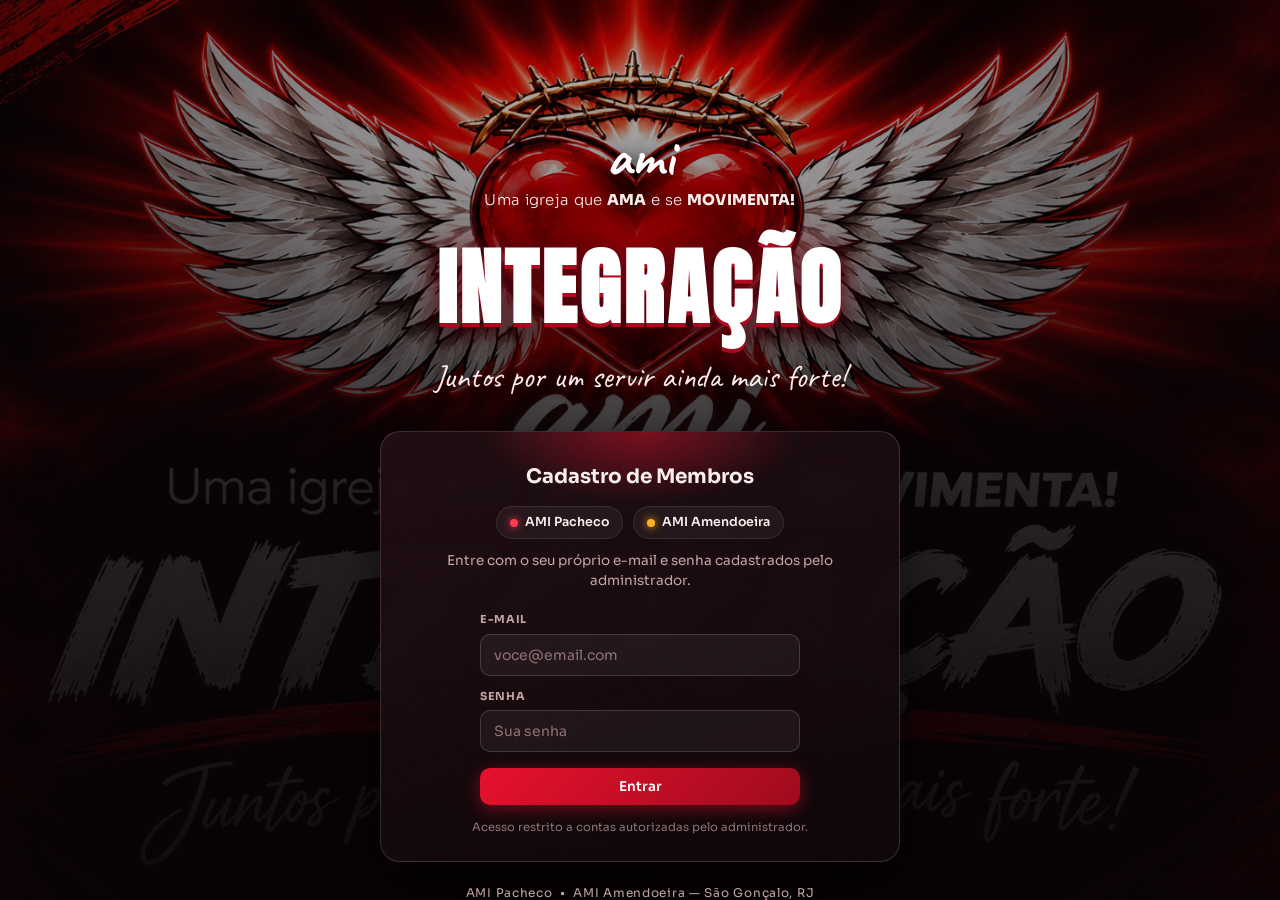
==== index.html @ b324699c "teste teste" ====
<!DOCTYPE html>
<html lang="pt-BR">
<head>
<meta charset="UTF-8">
<meta name="viewport" content="width=device-width, initial-scale=1.0">
<title>AMI Integração — Cadastro de Membros</title>
<link rel="icon" type="image/png" href="assets/ami-bg.png">
<link rel="apple-touch-icon" href="assets/ami-bg.png">
<link rel="preconnect" href="https://fonts.googleapis.com">
<link rel="preconnect" href="https://fonts.gstatic.com" crossorigin>
<link href="https://fonts.googleapis.com/css2?family=Anton&family=Caveat:wght@600;700&family=Sora:wght@300;400;500;600;700;800&display=swap" rel="stylesheet">
<link rel="stylesheet" href="styles.css">
</head>
<body>
<div class="system-bg" aria-hidden="true"></div>

<!-- ══════════ LOGIN ══════════ -->
<section id="login-screen" class="login-screen">
  <div class="login-bg" aria-hidden="true"></div>
  <div class="login-veil" aria-hidden="true"></div>
  <div class="login-embers" aria-hidden="true"></div>

  <div class="login-content">
    <div class="login-brand rise" style="--d:.05s">
      <span class="brand-script">ami</span>
      <span class="brand-tag">Uma igreja que <b>AMA</b> e se <b>MOVIMENTA!</b></span>
    </div>
    <h1 class="login-title rise" style="--d:.15s">INTEGRAÇÃO</h1>
    <p class="login-sub rise" style="--d:.25s">Juntos por um servir ainda mais forte!</p>

    <div class="login-card rise" style="--d:.4s">
      <div class="login-card-glow" aria-hidden="true"></div>
      <h2>Cadastro de Membros</h2>
      <p class="login-units">
        <span class="unit-pill"><i class="dot dot-pacheco"></i>AMI Pacheco</span>
        <span class="unit-pill"><i class="dot dot-amendoeira"></i>AMI Amendoeira</span>
      </p>
      <p class="login-hint">Entre com o seu próprio e-mail e senha cadastrados pelo administrador.</p>
      <p id="login-error" class="login-error" hidden></p>
      <form id="login-form" class="login-form" novalidate>
        <label>E-mail
          <input id="login-email" type="email" autocomplete="username" placeholder="voce@email.com" required>
        </label>
        <label>Senha
          <input id="login-pass" type="password" autocomplete="current-password" placeholder="Sua senha" required>
        </label>
        <label id="login-pass2-row" hidden>Confirme a senha
          <input id="login-pass2" type="password" autocomplete="new-password" placeholder="Repita a senha">
        </label>
        <button id="btn-login" class="btn btn-primary login-submit" type="submit">
          <span>Entrar</span>
        </button>
      </form>
      <p id="login-note" class="login-note">Acesso restrito a contas autorizadas pelo administrador.</p>
    </div>
    <p class="login-foot rise" style="--d:.55s">AMI Pacheco &nbsp•&nbsp; AMI Amendoeira — São Gonçalo, RJ</p>
  </div>
</section>

<!-- ══════════ APP ══════════ -->
<div id="app" class="app" hidden>
  <aside class="sidebar">
    <div class="side-brand">
      <img class="side-brand-img" src="assets/ami-bg.png" alt="AMI Integração — Uma igreja que AMA e se MOVIMENTA!">
    </div>
    <nav class="side-nav" aria-label="Navegação principal">
      <button class="side-link" data-nav="dashboard" type="button">
        <svg viewBox="0 0 24 24"><path d="M3 13h8V3H3v10zm0 8h8v-6H3v6zm10 0h8V11h-8v10zm0-18v6h8V3h-8z"/></svg>
        <span>Painel</span>
      </button>
      <button class="side-link" data-nav="members" type="button">
        <svg viewBox="0 0 24 24"><path d="M16 11c1.66 0 3-1.34 3-3s-1.34-3-3-3-3 1.34-3 3 1.34 3 3 3zm-8 0c1.66 0 3-1.34 3-3S9.66 5 8 5 5 6.34 5 8s1.34 3 3 3zm0 2c-2.33 0-7 1.17-7 3.5V19h14v-2.5c0-2.33-4.67-3.5-7-3.5zm8 0c-.29 0-.62.02-.97.05 1.16.84 1.97 1.97 1.97 3.45V19h6v-2.5c0-2.33-4.67-3.5-7-3.5z"/></svg>
        <span>Membros</span>
        <em id="nav-count" class="nav-count">0</em>
      </button>
      <button class="side-link" data-nav="birthdays" type="button">
        <svg viewBox="0 0 24 24"><path d="M12 6c1.11 0 2-.9 2-2 0-.38-.1-.73-.29-1.03L12 0l-1.71 2.97c-.19.3-.29.65-.29 1.03 0 1.1.9 2 2 2zm4.6 9.99l-1.07-1.07-1.08 1.07c-1.3 1.3-3.58 1.31-4.89 0l-1.07-1.07-1.09 1.07C6.75 16.64 5.88 17 4.96 17c-.73 0-1.4-.23-1.96-.61V21c0 .55.45 1 1 1h16c.55 0 1-.45 1-1v-4.61c-.56.38-1.23.61-1.96.61-.92 0-1.79-.36-2.44-1.01zM18 9h-5V7h-2v2H6c-1.66 0-3 1.34-3 3v1.54c0 1.08.88 1.96 1.96 1.96.52 0 1.02-.2 1.38-.57l2.14-2.13 2.13 2.13c.74.74 2.03.74 2.77 0l2.14-2.13 2.13 2.13c.37.37.86.57 1.38.57 1.08 0 1.96-.88 1.96-1.96V12c.01-1.66-1.33-3-2.99-3z"/></svg>
        <span>Aniversariantes</span>
      </button>
      <button class="side-link" data-nav="admins" id="nav-admins" type="button" hidden>
        <svg viewBox="0 0 24 24"><path d="M12 1L3 5v6c0 5.55 3.84 10.74 9 12 5.16-1.26 9-6.45 9-12V5l-9-4zm0 10.99h7c-.53 4.12-3.28 7.79-7 8.94V12H5V6.3l7-3.11v8.8z"/></svg>
        <span class="lbl-long">Usuários</span><span class="lbl-short">Usuários</span>
        <em id="nav-admin-count" class="nav-count">1</em>
      </button>
    </nav>
    <div class="side-verse">
      <span class="verse-label">✝ Versículo do dia</span>
      <p id="verse-text"></p>
      <span class="side-verse-ref" id="verse-ref"></span>
    </div>
    <div class="side-user">
      <div id="user-avatar" class="avatar avatar-sm">?</div>
      <div class="side-user-info">
        <b id="user-name">—</b>
        <span id="user-role" class="role-tag">—</span>
        <span id="user-email">—</span>
      </div>
      <button id="btn-logout" class="icon-btn" type="button" title="Sair da conta" aria-label="Sair da conta">
        <svg viewBox="0 0 24 24"><path d="M17 7l-1.41 1.41L18.17 11H8v2h10.17l-2.58 2.58L17 17l5-5-5-5zM4 5h8V3H4c-1.1 0-2 .9-2 2v14c0 1.1.9 2 2 2h8v-2H4V5z"/></svg>
      </button>
    </div>
  </aside>

  <div class="main-col">
    <header class="topbar">
      <img class="topbar-brand" src="assets/ami-bg.png" alt="AMI Integração">
      <div class="unit-switch" role="tablist" aria-label="Unidade">
        <button class="unit-btn" data-unit="all" type="button">Todas</button>
        <button class="unit-btn" data-unit="pacheco" type="button"><i class="dot dot-pacheco"></i>AMI Pacheco</button>
        <button class="unit-btn" data-unit="amendoeira" type="button"><i class="dot dot-amendoeira"></i>AMI Amendoeira</button>
      </div>
      <div class="topbar-right">
        <button id="btn-new-top" class="btn btn-primary" type="button">
          <svg viewBox="0 0 24 24"><path d="M19 13h-6v6h-2v-6H5v-2h6V5h2v6h6v2z"/></svg>
          <span>Novo membro</span>
        </button>
      </div>
    </header>

    <div id="verse-bar" class="verse-bar" aria-live="polite">
      <svg class="verse-ico" viewBox="0 0 24 24" aria-hidden="true"><path d="M21 5c-1.11-.35-2.33-.5-3.5-.5-1.95 0-4.05.4-5.5 1.5-1.45-1.1-3.55-1.5-5.5-1.5S2.45 4.99 1 6v14.65c0 .25.25.5.5.5.1 0 .15-.05.25-.05C3.1 20.45 5.05 20 6.5 20c1.95 0 4.05.4 5.5 1.5 1.35-.85 3.8-1.5 5.5-1.5 1.65 0 3.35.3 4.75 1.05.1.05.15.05.25.05.25 0 .5-.25.5-.5V6c-.6-.45-1.25-.75-2-1zm0 13.5c-1.1-.35-2.3-.5-3.5-.5-1.7 0-4.15.65-5.5 1.5V8c1.35-.85 3.8-1.5 5.5-1.5 1.2 0 2.4.15 3.5.5v11.5z"/></svg>
      <div class="verse-bar-body">
        <span class="verse-bar-label">Versículo do dia</span>
        <p id="verse-bar-text" class="verse-bar-text"></p>
      </div>
      <span id="verse-bar-ref" class="verse-bar-ref"></span>
    </div>

    <main id="main" class="main">
      <section id="view-dashboard" class="view"></section>
      <section id="view-members" class="view" hidden></section>
      <section id="view-birthdays" class="view" hidden></section>
      <section id="view-admins" class="view" hidden></section>
    </main>
  </div>
</div>

<!-- ══════════ DRAWER DE DETALHES ══════════ -->
<div id="drawer-overlay" class="drawer-overlay" hidden></div>
<aside id="drawer" class="drawer" hidden aria-label="Detalhes do membro"></aside>

<!-- ══════════ MODAL DE CADASTRO / EDIÇÃO ══════════ -->
<div id="form-overlay" class="modal-overlay" hidden>
  <div class="modal" role="dialog" aria-modal="true" aria-labelledby="form-title">
    <header class="modal-head">
      <h2 id="form-title">Novo membro</h2>
      <button id="form-close" class="icon-btn" type="button" aria-label="Fechar">✕</button>
    </header>
    <form id="member-form" class="member-form" novalidate>
      <div class="form-scroll" id="form-scroll">
      <div class="form-grid">
        <label class="span-2">Nome completo *
          <input name="name" type="text" required maxlength="80" placeholder="Ex.: Maria Aparecida da Silva" autocomplete="off">
          <em class="field-err" data-err="name"></em>
        </label>
        <label>Unidade *
          <select name="unit" required>
            <option value="pacheco">AMI Pacheco</option>
            <option value="amendoeira">AMI Amendoeira</option>
          </select>
        </label>
        <label>Status
          <select name="status">
            <option value="ativo">Ativo</option>
            <option value="integracao">Em integração</option>
            <option value="visitante">Visitante</option>
          </select>
        </label>
        <label>Ministério
          <select name="ministry" id="form-ministry"></select>
        </label>
        <label>Data de nascimento
          <input name="birth" type="date">
        </label>
        <label>Telefone / WhatsApp
          <input name="phone" type="tel" placeholder="(21) 99999-9999" maxlength="20">
        </label>
        <label>E-mail
          <input name="email" type="email" placeholder="nome@email.com">
          <em class="field-err" data-err="email"></em>
        </label>
        <label>Data de entrada
          <input name="joined" type="date">
        </label>
        <label class="check-label">
          <input name="baptized" type="checkbox">
          <span class="check-box" aria-hidden="true"></span>
          Batizado(a) nas águas
        </label>
        <label class="span-2">Endereço / Bairro
          <input name="address" type="text" maxlength="120" placeholder="Ex.: Rua das Flores, 120 — Pacheco">
        </label>
        <label class="span-2">Observações
          <textarea name="notes" rows="3" maxlength="500" placeholder="Pedido de oração, célula, como chegou à igreja…"></textarea>
        </label>
      </div>
      </div>
      <footer class="modal-foot">
        <button id="form-cancel" class="btn btn-ghost" type="button">Cancelar</button>
        <button class="btn btn-primary" type="submit" id="form-submit">Cadastrar membro</button>
      </footer>
    </form>
  </div>
</div>

<!-- ══════════ POPOVER SALVAR VISÃO ══════════ -->
<div id="saveview-pop" class="saveview-pop" hidden>
  <label for="saveview-name">Nome desta visão</label>
  <input id="saveview-name" type="text" maxlength="30" placeholder="Ex.: Visitantes Pacheco">
  <div class="saveview-actions">
    <button id="saveview-cancel" class="btn btn-ghost btn-sm" type="button">Cancelar</button>
    <button id="saveview-confirm" class="btn btn-primary btn-sm" type="button">Salvar</button>
  </div>
</div>

<div id="toasts" class="toasts" aria-live="polite"></div>

<script src="app.js"></script>
</body>
</html>
---- styles.css ----
/* ═══════════════ AMI INTEGRAÇÃO ═══════════════ */
:root{
  --red:#E8112D; --red-hot:#FF3B52; --red-deep:#9E0B1E; --red-glow:rgba(232,17,45,.45);
  --bg:#0C0507; --surface:#190C10; --surface-2:#221218; --overlay:#2C171D;
  --line:rgba(255,235,235,.09); --line-strong:rgba(255,235,235,.16);
  --ink:#F8EFED; --muted:#C4A6A6; --faint:#8F7376;
  --amber:#FFB020; --blue:#3D8BFD; --green:#2ECC71; --magenta:#F04BD8;
  --cyan:#2BD9E8; --violet:#9B6BFF; --orange:#FF7A1A;
  --success:#2ECC71; --warning:#FFB020; --danger:#FF3B52; --info:#3D8BFD;
  --pacheco:#FF3B52; --amendoeira:#FFB020;
  --radius:14px; --radius-sm:9px;
  --shadow:0 18px 50px rgba(0,0,0,.55);
  --font-ui:'Sora',system-ui,sans-serif;
  --font-display:'Anton',Impact,sans-serif;
  --font-script:'Caveat',cursive;
  --topbar-h:64px; --sidebar-w:236px;
}
*{margin:0;padding:0;box-sizing:border-box}
html{scroll-behavior:smooth}
body{
  font-family:var(--font-ui); background:var(--bg); color:var(--ink);
  min-height:100vh; overflow-x:hidden; font-size:15px; line-height:1.5;
}
button{font-family:inherit;cursor:pointer;border:none;background:none;color:inherit}
input,select,textarea{font-family:inherit;font-size:14px;color:var(--ink)}
svg{fill:currentColor;width:20px;height:20px;flex:none}
[hidden]{display:none!important}

/* scrollbars na linguagem do app */
*{scrollbar-width:thin;scrollbar-color:var(--red-deep) var(--surface)}
*::-webkit-scrollbar{width:10px;height:10px}
*::-webkit-scrollbar-track{background:var(--surface)}
*::-webkit-scrollbar-thumb{background:linear-gradient(180deg,var(--red),var(--red-deep));border-radius:6px;border:2px solid var(--surface)}
*::-webkit-scrollbar-thumb:hover{background:var(--red-hot)}

::selection{background:var(--red);color:#fff}

/* fundo do sistema com a arte da igreja */
.system-bg{
  position:fixed;inset:0;z-index:0;pointer-events:none;
  background:url('assets/ami-bg.png') center 18%/cover no-repeat;
}
.system-bg::after{
  content:'';position:absolute;inset:0;
  background:
    radial-gradient(ellipse 90% 70% at 50% 0%, rgba(12,5,7,.68) 0%, rgba(12,5,7,.86) 70%),
    linear-gradient(180deg, rgba(12,5,7,.80) 0%, rgba(12,5,7,.88) 55%, rgba(12,5,7,.94) 100%);
}

.brand-script{font-family:var(--font-script);font-weight:700;color:#fff;line-height:.9}
.dot{width:8px;height:8px;border-radius:50%;display:inline-block;flex:none}
.dot-pacheco{background:var(--pacheco);box-shadow:0 0 8px var(--pacheco)}
.dot-amendoeira{background:var(--amendoeira);box-shadow:0 0 8px var(--amendoeira)}

/* ═══════════ LOGIN ═══════════ */
.login-screen{position:fixed;inset:0;display:flex;align-items:center;justify-content:center;overflow-y:auto;z-index:50}
.login-bg{
  position:absolute;inset:0;
  background:url('assets/ami-bg.png') center 22%/cover no-repeat;
  animation:bgBreath 14s ease-in-out infinite alternate;
}
@keyframes bgBreath{from{transform:scale(1)}to{transform:scale(1.06)}}
.login-veil{
  position:absolute;inset:0;
  background:
    radial-gradient(ellipse 70% 55% at 50% 18%, transparent 20%, rgba(8,3,5,.55) 75%),
    linear-gradient(180deg, rgba(8,3,5,.25) 0%, rgba(8,3,5,.72) 55%, rgba(8,3,5,.94) 100%);
}
.login-embers{position:absolute;inset:0;pointer-events:none;overflow:hidden}
.ember{
  position:absolute;bottom:-12px;border-radius:50%;
  background:radial-gradient(circle,#FFD9A0 0%,var(--red-hot) 45%,transparent 70%);
  animation:emberUp linear infinite;opacity:0;
}
@keyframes emberUp{
  0%{transform:translateY(0) translateX(0);opacity:0}
  8%{opacity:.85}
  60%{opacity:.5}
  100%{transform:translateY(-105vh) translateX(var(--sway,40px));opacity:0}
}
.login-content{
  position:relative;z-index:2;text-align:center;padding:48px 20px 40px;
  width:min(560px,100%);margin-top:14vh;
}
.rise{opacity:0;transform:translateY(26px);animation:rise .8s cubic-bezier(.2,.8,.2,1) forwards;animation-delay:var(--d,0s)}
@keyframes rise{to{opacity:1;transform:none}}
.login-brand{display:flex;flex-direction:column;gap:6px;align-items:center;text-shadow:0 3px 18px rgba(0,0,0,.8)}
.login-brand .brand-script{font-size:56px}
.brand-tag{font-size:15px;font-weight:300;letter-spacing:.02em}
.brand-tag b{font-weight:800}
.login-title{
  font-family:var(--font-display);font-size:clamp(52px,9vw,84px);letter-spacing:.04em;
  margin-top:14px;color:#fff;
  text-shadow:0 0 34px var(--red-glow),0 4px 0 var(--red-deep),0 8px 26px rgba(0,0,0,.85);
}
.login-sub{font-family:var(--font-script);font-size:clamp(24px,4.5vw,32px);color:#FFE9E9;margin-top:2px;text-shadow:0 2px 12px rgba(0,0,0,.9)}
.login-card{
  position:relative;margin:30px auto 0;padding:30px 30px 24px;text-align:center;
  background:linear-gradient(160deg,rgba(34,15,20,.88),rgba(16,7,10,.92));
  border:1px solid var(--line-strong);border-radius:20px;
  backdrop-filter:blur(14px);box-shadow:var(--shadow);overflow:hidden;
}
.login-card-glow{position:absolute;top:-70px;left:50%;transform:translateX(-50%);width:320px;height:140px;background:radial-gradient(ellipse,var(--red-glow),transparent 70%);pointer-events:none}
.login-card h2{font-size:20px;font-weight:700;position:relative}
.login-units{display:flex;gap:10px;justify-content:center;margin:14px 0 4px;flex-wrap:wrap}
.unit-pill{
  display:inline-flex;align-items:center;gap:7px;font-size:12.5px;font-weight:600;
  padding:6px 13px;border-radius:99px;background:rgba(255,255,255,.05);border:1px solid var(--line);
}
.login-hint{color:var(--muted);font-size:13.5px;margin:12px 0 20px}
.login-form{display:flex;flex-direction:column;gap:12px;text-align:left;margin:0 auto;max-width:320px}
.login-form label{display:flex;flex-direction:column;gap:6px;font-size:11px;font-weight:700;letter-spacing:.06em;text-transform:uppercase;color:var(--muted)}
.login-form input{
  background:rgba(255,255,255,.05);border:1px solid var(--line-strong);border-radius:10px;
  padding:11px 13px;color:var(--ink);font-size:14px;font-family:inherit;font-weight:500;
  text-transform:none;letter-spacing:normal;
}
.login-form input::placeholder{color:var(--faint);font-weight:400}
.login-form input:focus{outline:none;border-color:var(--red-hot);box-shadow:0 0 0 3px var(--red-glow)}
.login-submit{width:100%;justify-content:center;padding:12px 20px;font-size:14.5px;margin-top:4px}
.login-note{font-size:11.5px;color:var(--faint);margin-top:14px}
.login-foot{margin-top:22px;font-size:12px;color:var(--muted);letter-spacing:.06em;text-shadow:0 2px 8px #000}

@keyframes fadeIn{from{opacity:0}to{opacity:1}}
@keyframes popIn{from{opacity:0;transform:scale(.92) translateY(14px)}to{opacity:1;transform:none}}

/* ═══════════ ESTRUTURA DO APP ═══════════ */
.app{display:flex;min-height:100vh;animation:fadeIn .4s;position:relative;z-index:1}
.sidebar{
  width:var(--sidebar-w);flex:none;position:fixed;inset:0 auto 0 0;z-index:40;
  background:linear-gradient(180deg,#1E0D12 0%,#14080C 100%);
  border-right:1px solid var(--line);display:flex;flex-direction:column;padding:22px 16px 16px;overflow-y:auto;overscroll-behavior:contain;
}
.side-brand{display:flex;flex-direction:column;align-items:center;padding-bottom:20px;border-bottom:1px solid var(--line);position:relative}
.side-brand::after{content:'';position:absolute;bottom:-1px;left:20%;right:20%;height:2px;background:linear-gradient(90deg,transparent,var(--red),transparent)}
.side-brand-img{
  display:block;width:100%;height:auto;border-radius:12px;border:1px solid var(--line-strong);
  box-shadow:0 8px 26px rgba(0,0,0,.5),0 0 24px rgba(232,17,45,.28);
}
.topbar-brand{
  display:none;height:40px;width:auto;border-radius:8px;border:1px solid var(--line-strong);
  box-shadow:0 2px 14px rgba(232,17,45,.3);flex:none;
}
.side-nav{display:flex;flex-direction:column;gap:5px;margin-top:20px}
.side-link{
  display:flex;align-items:center;gap:12px;padding:11px 14px;border-radius:var(--radius-sm);
  font-size:14px;font-weight:500;color:var(--muted);transition:all .18s;position:relative;text-align:left;
}
.side-link svg{width:19px;height:19px}
.side-link:hover{color:var(--ink);background:rgba(255,255,255,.05)}
.side-link.active{
  color:#fff;background:linear-gradient(90deg,rgba(232,17,45,.28),rgba(232,17,45,.08));
  box-shadow:inset 3px 0 0 var(--red);
}
.side-link.active svg{color:var(--red-hot);filter:drop-shadow(0 0 6px var(--red-glow))}
.nav-count{
  margin-left:auto;font-style:normal;font-size:11px;font-weight:700;background:var(--red-deep);
  color:#fff;padding:2px 8px;border-radius:99px;min-width:26px;text-align:center;
}
.side-verse{margin-top:auto;padding:16px 8px 14px;border-top:1px solid var(--line)}
.side-verse p{font-family:var(--font-script);font-size:16.5px;line-height:1.35;color:#E8C9C9}
.side-verse-ref{display:block;margin-top:6px;font-size:11px;letter-spacing:.12em;color:var(--red-hot);font-weight:600}
.side-user{display:flex;align-items:center;gap:10px;padding:12px 8px 2px;border-top:1px solid var(--line)}
.side-user-info{min-width:0;flex:1}
.side-user-info b{display:block;font-size:12.5px;white-space:nowrap;overflow:hidden;text-overflow:ellipsis}
.side-user-info span{display:block;font-size:11px;color:var(--faint);white-space:nowrap;overflow:hidden;text-overflow:ellipsis}

.avatar{
  width:44px;height:44px;border-radius:50%;flex:none;display:flex;align-items:center;justify-content:center;
  font-weight:700;font-size:16px;color:#fff;letter-spacing:.02em;
  background:linear-gradient(135deg,var(--av-a,#E8112D),var(--av-b,#7A0918));
  box-shadow:inset 0 0 0 2px rgba(255,255,255,.18);
}
.avatar-sm{width:34px;height:34px;font-size:13px}
.avatar-lg{width:76px;height:76px;font-size:27px;box-shadow:inset 0 0 0 3px rgba(255,255,255,.2),0 8px 26px rgba(0,0,0,.5)}

.icon-btn{
  width:34px;height:34px;border-radius:9px;display:flex;align-items:center;justify-content:center;
  color:var(--muted);transition:all .15s;font-size:14px;flex:none;
}
.icon-btn:hover{color:var(--ink);background:rgba(255,255,255,.08)}
.icon-btn svg{width:18px;height:18px}

.main-col{flex:1;margin-left:var(--sidebar-w);min-width:0;display:flex;flex-direction:column}
.topbar{
  position:sticky;top:0;z-index:30;height:var(--topbar-h);
  display:flex;align-items:center;justify-content:space-between;gap:14px;padding:0 26px;
  background:rgba(14,6,9,.82);backdrop-filter:blur(14px);border-bottom:1px solid var(--line);
}
.unit-switch{display:flex;gap:4px;background:var(--surface);border:1px solid var(--line);border-radius:11px;padding:4px}
.unit-btn{
  display:flex;align-items:center;gap:7px;padding:7px 15px;border-radius:8px;font-size:13px;font-weight:600;
  color:var(--muted);transition:all .18s;white-space:nowrap;
}
.unit-btn:hover{color:var(--ink)}
.unit-btn.active{background:linear-gradient(135deg,var(--red),var(--red-deep));color:#fff;box-shadow:0 3px 14px var(--red-glow)}
.unit-btn.active .dot{background:#fff;box-shadow:none}
.topbar-right{display:flex;align-items:center;gap:10px}

.btn{
  display:inline-flex;align-items:center;gap:8px;font-weight:600;font-size:13.5px;
  padding:10px 18px;border-radius:10px;transition:all .18s;white-space:nowrap;
}
.btn svg{width:17px;height:17px}
.btn-primary{
  background:linear-gradient(135deg,var(--red) 0%,var(--red-deep) 100%);color:#fff;
  box-shadow:0 4px 16px var(--red-glow);
}
.btn-primary:hover{transform:translateY(-1px);box-shadow:0 8px 24px var(--red-glow);filter:brightness(1.1)}
.btn-primary:active{transform:translateY(0)}
.btn-ghost{background:rgba(255,255,255,.06);color:var(--ink);border:1px solid var(--line)}
.btn-ghost:hover{background:rgba(255,255,255,.11)}
.btn-danger{background:rgba(255,59,82,.14);color:var(--danger);border:1px solid rgba(255,59,82,.3)}
.btn-danger:hover{background:rgba(255,59,82,.24)}
.btn-sm{padding:7px 13px;font-size:12.5px;border-radius:8px}

.main{padding:26px;flex:1;min-width:0}

/* versículo do dia */
.verse-label{display:block;font-size:9.5px;font-weight:800;letter-spacing:.16em;text-transform:uppercase;color:var(--red-hot);margin-bottom:8px}
.verse-bar{
  display:flex;align-items:center;gap:14px;margin:14px 26px 0;padding:12px 18px;
  border-radius:12px;border:1px solid var(--line);border-left:3px solid var(--red);
  background:linear-gradient(100deg,rgba(232,17,45,.13),rgba(155,107,255,.06) 55%,rgba(43,217,232,.05));
  position:relative;overflow:hidden;
}
.verse-bar::after{content:'';position:absolute;inset:0;background:radial-gradient(ellipse 40% 120% at 0% 50%,rgba(232,17,45,.16),transparent 70%);pointer-events:none}
.verse-ico{width:26px;height:26px;color:var(--red-hot);flex:none;filter:drop-shadow(0 0 8px var(--red-glow));position:relative}
.verse-bar-body{flex:1;min-width:0;position:relative}
.verse-bar-label{display:block;font-size:9.5px;font-weight:800;letter-spacing:.18em;text-transform:uppercase;color:var(--red-hot);margin-bottom:2px}
.verse-bar-text{font-family:var(--font-script);font-size:19px;line-height:1.3;color:#F3DCDC}
.verse-bar-ref{flex:none;font-size:12px;font-weight:700;color:var(--amber);letter-spacing:.04em;padding:5px 12px;border:1px solid rgba(255,176,32,.35);border-radius:99px;background:rgba(255,176,32,.1);white-space:nowrap;position:relative}
.verse-swap{animation:verseSwap .6s ease}
@keyframes verseSwap{from{opacity:0;transform:translateY(6px)}to{opacity:1;transform:none}}
.view{animation:viewIn .35s cubic-bezier(.2,.8,.2,1)}
@keyframes viewIn{from{opacity:0;transform:translateY(14px)}to{opacity:1;transform:none}}

.view-head{display:flex;align-items:flex-end;justify-content:space-between;gap:16px;margin-bottom:20px;flex-wrap:wrap}
.view-title{font-family:var(--font-display);font-size:30px;letter-spacing:.05em;line-height:1.1}
.view-title small{display:block;font-family:var(--font-ui);font-size:12.5px;font-weight:400;letter-spacing:0;color:var(--muted);margin-top:4px}
.view-title .hl{color:var(--red-hot)}

/* ═══════════ PAINEL ═══════════ */
.hero{
  position:relative;border-radius:18px;overflow:hidden;margin-bottom:22px;
  border:1px solid var(--line-strong);min-height:170px;display:flex;align-items:flex-end;
  background:url('assets/ami-bg.png') center 18%/cover no-repeat;
}
.hero::before{content:'';position:absolute;inset:0;background:linear-gradient(90deg,rgba(10,4,6,.9) 15%,rgba(10,4,6,.45) 55%,rgba(232,17,45,.18))}
.hero-inner{position:relative;padding:26px 28px;width:100%}
.hero-hello{font-family:var(--font-script);font-size:30px;color:#FFE3E3;text-shadow:0 2px 10px #000}
.hero-title{font-family:var(--font-display);font-size:clamp(26px,4vw,40px);letter-spacing:.05em;text-shadow:0 0 26px var(--red-glow),0 3px 0 var(--red-deep)}
.hero-sub{font-size:13px;color:#F0D5D5;margin-top:4px}
.hero-sub b{color:var(--amber)}

.stats{display:grid;grid-template-columns:repeat(4,1fr);gap:14px;margin-bottom:22px}
.stat{
  position:relative;background:linear-gradient(160deg,var(--surface-2),var(--surface));
  border:1px solid var(--line);border-radius:var(--radius);padding:18px 18px 15px;overflow:hidden;
  transition:transform .2s,border-color .2s;
}
.stat:hover{transform:translateY(-3px);border-color:var(--line-strong)}
.stat::before{content:'';position:absolute;top:0;left:0;right:0;height:3px;background:var(--sc,var(--red))}
.stat::after{content:'';position:absolute;top:-30px;right:-30px;width:110px;height:110px;border-radius:50%;background:radial-gradient(circle,var(--sc,var(--red)) 0%,transparent 70%);opacity:.14}
.stat-label{font-size:12px;color:var(--muted);font-weight:500;display:flex;align-items:center;gap:7px}
.stat-label svg{width:15px;height:15px;color:var(--sc,var(--red))}
.stat-value{font-family:var(--font-display);font-size:40px;line-height:1.15;margin-top:4px;letter-spacing:.02em}
.stat-foot{font-size:11.5px;color:var(--faint)}
.stat-foot b{color:var(--sc,var(--red))}

.dash-grid{display:grid;grid-template-columns:1.25fr 1fr;gap:16px}
.panel{
  background:linear-gradient(170deg,var(--surface-2),var(--surface));
  border:1px solid var(--line);border-radius:var(--radius);padding:20px;min-width:0;
}
.panel-title{font-size:14.5px;font-weight:700;display:flex;align-items:center;gap:9px;margin-bottom:16px}
.panel-title svg{width:17px;height:17px;color:var(--red-hot)}
.panel-title .panel-link{margin-left:auto;font-size:12px;font-weight:600;color:var(--red-hot);transition:color .15s}
.panel-title .panel-link:hover{color:#fff}

.min-bar-row{display:grid;grid-template-columns:118px 1fr 34px;align-items:center;gap:10px;margin-bottom:11px}
.min-bar-label{font-size:12.5px;color:var(--muted);white-space:nowrap;overflow:hidden;text-overflow:ellipsis}
.min-bar-track{height:12px;background:rgba(255,255,255,.05);border-radius:99px;overflow:hidden}
.min-bar-fill{
  height:100%;border-radius:99px;width:0;
  background:linear-gradient(90deg,var(--mc),color-mix(in srgb,var(--mc) 55%,#fff 8%));
  box-shadow:0 0 10px color-mix(in srgb,var(--mc) 55%,transparent);
  transition:width .9s cubic-bezier(.2,.8,.2,1);
}
.min-bar-num{font-size:12.5px;font-weight:700;text-align:right;color:var(--ink)}

.mini-list{display:flex;flex-direction:column}
.mini-row{
  display:flex;align-items:center;gap:12px;padding:9px 6px;border-radius:10px;
  transition:background .15s;cursor:pointer;
}
.mini-row:hover{background:rgba(255,255,255,.05)}
.mini-row + .mini-row{border-top:1px solid var(--line)}
.mini-info{min-width:0;flex:1}
.mini-info b{display:flex;align-items:center;font-size:13.5px;font-weight:600;min-width:0}
.mi-name{white-space:nowrap;overflow:hidden;text-overflow:ellipsis;min-width:0}
.mini-info span{font-size:11.5px;color:var(--faint)}
.mini-side{font-size:12px;font-weight:600;color:var(--muted);text-align:right;flex:none}
.mini-side .bday-today{color:var(--amber)}
.empty-note{color:var(--faint);font-size:13px;padding:14px 4px;text-align:center}

.unit-split{display:grid;grid-template-columns:1fr 1fr;gap:14px;margin-top:16px}
.unit-card{
  border-radius:var(--radius-sm);padding:14px 16px;border:1px solid var(--line);
  background:rgba(255,255,255,.03);position:relative;overflow:hidden;
}
.unit-card::before{content:'';position:absolute;left:0;top:0;bottom:0;width:3px;background:var(--uc)}
.unit-card b{font-size:13px;display:flex;align-items:center;gap:7px}
.unit-card .unit-num{font-family:var(--font-display);font-size:28px;margin-top:2px;color:var(--uc)}
.unit-card span{font-size:11px;color:var(--faint)}

/* ═══════════ MEMBROS ═══════════ */
.toolbar{display:flex;gap:10px;align-items:center;flex-wrap:wrap;margin-bottom:16px}
.search-box{
  position:relative;flex:1;min-width:200px;max-width:360px;
}
.search-box svg{position:absolute;left:12px;top:50%;transform:translateY(-50%);width:16px;height:16px;color:var(--faint);pointer-events:none}
.search-box input{
  width:100%;background:var(--surface);border:1px solid var(--line);border-radius:10px;
  padding:10px 34px 10px 36px;transition:border-color .15s,box-shadow .15s;
}
.search-box input:focus{outline:none;border-color:var(--red);box-shadow:0 0 0 3px rgba(232,17,45,.18)}
.search-clear{position:absolute;right:6px;top:50%;transform:translateY(-50%);width:24px;height:24px;border-radius:50%;color:var(--faint);font-size:12px;display:none;align-items:center;justify-content:center}
.search-clear:hover{color:var(--ink);background:rgba(255,255,255,.1)}
.search-box.has-value .search-clear{display:flex}

.select-wrap{position:relative}
.select-wrap select{
  appearance:none;background:var(--surface);border:1px solid var(--line);border-radius:10px;
  padding:10px 32px 10px 13px;font-size:13px;font-weight:500;cursor:pointer;transition:border-color .15s;
}
.select-wrap select:focus{outline:none;border-color:var(--red)}
.select-wrap::after{
  content:'▾';position:absolute;right:11px;top:50%;transform:translateY(-50%);
  color:var(--faint);font-size:11px;pointer-events:none;
}
.toolbar-spacer{flex:1}
.savedviews-wrap{position:relative}
.savedviews-menu{
  position:absolute;top:calc(100% + 8px);right:0;z-index:60;min-width:250px;
  background:var(--overlay);border:1px solid var(--line-strong);border-radius:12px;
  box-shadow:var(--shadow);padding:8px;animation:popIn .2s;
}
.savedviews-menu .sv-empty{font-size:12.5px;color:var(--faint);padding:10px;text-align:center}
.sv-item{display:flex;align-items:center;gap:8px;width:100%;border-radius:8px;padding:4px 6px 4px 10px}
.sv-item:hover{background:rgba(255,255,255,.06)}
.sv-apply{flex:1;text-align:left;font-size:13px;font-weight:500;padding:6px 0;white-space:nowrap;overflow:hidden;text-overflow:ellipsis}
.sv-meta{display:block;font-size:10.5px;color:var(--faint);font-weight:400}
.sv-del{width:26px;height:26px;border-radius:6px;color:var(--faint);font-size:12px;flex:none}
.sv-del:hover{color:var(--danger);background:rgba(255,59,82,.12)}
.sv-save-current{
  width:100%;margin-top:6px;padding:9px;border-radius:8px;font-size:12.5px;font-weight:600;
  color:var(--red-hot);border-top:1px solid var(--line);border-radius:0 0 8px 8px;
}
.sv-save-current:hover{background:rgba(232,17,45,.1)}

.bulkbar{
  display:flex;align-items:center;gap:10px;flex-wrap:wrap;
  background:linear-gradient(90deg,rgba(232,17,45,.2),rgba(232,17,45,.07));
  border:1px solid rgba(232,17,45,.35);border-radius:12px;padding:10px 14px;margin-bottom:14px;
  animation:viewIn .25s;
}
.bulkbar b{font-size:13.5px}
.bulkbar .select-wrap select{padding:7px 30px 7px 11px;font-size:12.5px;background:rgba(0,0,0,.3)}
.bulkbar .bulk-clear{margin-left:auto;color:var(--muted);font-size:12.5px;font-weight:600}
.bulkbar .bulk-clear:hover{color:#fff}

.result-meta{font-size:12.5px;color:var(--faint);margin-bottom:10px}
.result-meta b{color:var(--muted)}

.member-table{
  width:100%;border-collapse:separate;border-spacing:0;
  background:linear-gradient(170deg,var(--surface-2),var(--surface));
  border:1px solid var(--line);border-radius:var(--radius);overflow:hidden;
}
.member-table th{
  text-align:left;font-size:11px;font-weight:700;letter-spacing:.09em;text-transform:uppercase;
  color:var(--faint);padding:13px 14px;border-bottom:1px solid var(--line);background:rgba(0,0,0,.25);
  white-space:nowrap;
}
.member-table td{padding:11px 14px;border-bottom:1px solid var(--line);font-size:13.5px;vertical-align:middle}
.member-table tbody tr{cursor:pointer;transition:background .13s}
.member-table tbody tr:hover{background:rgba(232,17,45,.07)}
.member-table tbody tr.selected{background:rgba(232,17,45,.13)}
.member-table tbody tr:last-child td{border-bottom:none}
.table-scroll{overflow-x:auto;border-radius:var(--radius)}
.cell-name{display:flex;align-items:center;gap:12px;min-width:190px}
.cell-name b{display:block;font-size:13.5px;font-weight:600}
.cell-name span{font-size:11.5px;color:var(--faint)}
.cell-phone{white-space:nowrap;color:var(--muted);font-size:13px}

.badge{
  display:inline-flex;align-items:center;gap:6px;font-size:11px;font-weight:700;
  padding:4px 10px;border-radius:99px;white-space:nowrap;letter-spacing:.02em;
}
.badge::before{content:'';width:6px;height:6px;border-radius:50%;background:currentColor}
.badge-ativo{background:rgba(46,204,113,.13);color:var(--success)}
.badge-integracao{background:rgba(255,176,32,.13);color:var(--warning)}
.badge-visitante{background:rgba(61,139,253,.13);color:var(--info)}
.badge-unit{font-size:11px;font-weight:600;padding:4px 10px;border-radius:99px;white-space:nowrap;display:inline-flex;align-items:center;gap:6px}
.badge-unit::before{display:none}
.badge-pacheco{background:rgba(255,59,82,.12);color:var(--pacheco)}
.badge-amendoeira{background:rgba(255,176,32,.12);color:var(--amendoeira)}
.chip-min{
  display:inline-flex;align-items:center;font-size:11px;font-weight:600;padding:4px 10px;
  border-radius:99px;background:color-mix(in srgb,var(--mc,#8F7376) 14%,transparent);
  color:var(--mc,#C4A6A6);white-space:nowrap;
}
.row-actions{display:flex;gap:4px;justify-content:flex-end}
.row-actions .icon-btn{width:30px;height:30px}
.row-actions .icon-btn svg{width:15px;height:15px}
.row-actions .del:hover{color:var(--danger);background:rgba(255,59,82,.12)}

input[type="checkbox"].rowcheck{
  appearance:none;width:17px;height:17px;border:1.5px solid var(--faint);border-radius:5px;
  cursor:pointer;position:relative;transition:all .15s;vertical-align:middle;background:transparent;
}
input[type="checkbox"].rowcheck:hover{border-color:var(--red-hot)}
input[type="checkbox"].rowcheck:checked{background:var(--red);border-color:var(--red)}
input[type="checkbox"].rowcheck:checked::after{
  content:'✓';position:absolute;inset:0;display:flex;align-items:center;justify-content:center;
  color:#fff;font-size:11px;font-weight:800;
}

.empty-state{
  text-align:center;padding:60px 20px;background:var(--surface);border:1px dashed var(--line-strong);
  border-radius:var(--radius);
}
.empty-state .empty-heart{font-size:0;margin-bottom:14px}
.empty-state .empty-heart svg{width:52px;height:52px;color:var(--red-deep)}
.empty-state h3{font-size:17px;margin-bottom:6px}
.empty-state p{color:var(--muted);font-size:13.5px;margin-bottom:18px}

/* ═══════════ ANIVERSARIANTES ═══════════ */
.month-strip{display:flex;gap:6px;flex-wrap:wrap;margin-bottom:20px}
.month-btn{
  padding:8px 13px;border-radius:9px;font-size:12.5px;font-weight:600;color:var(--muted);
  background:var(--surface);border:1px solid var(--line);transition:all .15s;
}
.month-btn:hover{color:var(--ink);border-color:var(--line-strong)}
.month-btn.active{background:linear-gradient(135deg,var(--red),var(--red-deep));color:#fff;border-color:transparent;box-shadow:0 3px 12px var(--red-glow)}
.month-btn .mb-count{opacity:.65;font-weight:400;margin-left:4px}
.bday-grid{display:grid;grid-template-columns:repeat(auto-fill,minmax(280px,1fr));gap:14px}
.bday-card{
  display:flex;gap:14px;align-items:center;padding:16px;
  background:linear-gradient(160deg,var(--surface-2),var(--surface));
  border:1px solid var(--line);border-radius:var(--radius);cursor:pointer;
  transition:transform .18s,border-color .18s;position:relative;overflow:hidden;
}
.bday-card:hover{transform:translateY(-3px);border-color:var(--line-strong)}
.bday-card.today{border-color:rgba(255,176,32,.5);background:linear-gradient(160deg,rgba(255,176,32,.1),var(--surface))}
.bday-card.today::after{
  content:'🎉 HOJE!';position:absolute;top:10px;right:-30px;transform:rotate(35deg);
  background:var(--amber);color:#231400;font-size:9.5px;font-weight:800;padding:3px 34px;letter-spacing:.08em;
}
.bday-day{
  flex:none;width:52px;text-align:center;background:rgba(232,17,45,.13);border:1px solid rgba(232,17,45,.3);
  border-radius:11px;padding:7px 0;
}
.bday-card.today .bday-day{background:rgba(255,176,32,.16);border-color:rgba(255,176,32,.4)}
.bday-day b{display:block;font-family:var(--font-display);font-size:22px;color:var(--red-hot);line-height:1}
.bday-card.today .bday-day b{color:var(--amber)}
.bday-day span{font-size:9.5px;letter-spacing:.1em;color:var(--muted);text-transform:uppercase}
.bday-info{min-width:0;flex:1}
.bday-info b{display:flex;align-items:center;font-size:14px;min-width:0}
.bday-info span{font-size:11.5px;color:var(--faint);display:block}
.bday-age{flex:none;font-size:11px;font-weight:700;color:var(--muted);background:rgba(255,255,255,.05);padding:5px 9px;border-radius:99px}

/* ═══════════ DRAWER ═══════════ */
.drawer-overlay{position:fixed;inset:0;z-index:90;background:rgba(5,2,3,.6);backdrop-filter:blur(3px);animation:fadeIn .25s}
.drawer{
  position:fixed;top:0;right:0;bottom:0;z-index:95;width:min(430px,100vw);
  background:linear-gradient(200deg,#241318,#150A0E);border-left:1px solid var(--line-strong);
  box-shadow:-20px 0 60px rgba(0,0,0,.6);overflow-y:auto;overscroll-behavior:contain;
  animation:drawerIn .32s cubic-bezier(.2,.8,.2,1);
}
@keyframes drawerIn{from{transform:translateX(60px);opacity:0}to{transform:none;opacity:1}}
.drawer-hero{
  position:relative;padding:26px 24px 20px;text-align:center;
  background:linear-gradient(180deg,rgba(232,17,45,.22),transparent);
  border-bottom:1px solid var(--line);
}
.drawer-hero .avatar-lg{margin:8px auto 12px}
.drawer-close{position:absolute;top:14px;right:14px}
.drawer-name{font-size:19px;font-weight:700;line-height:1.25}
.drawer-badges{display:flex;gap:8px;justify-content:center;flex-wrap:wrap;margin-top:10px}
.drawer-body{padding:20px 24px 26px}
.detail-grid{display:grid;grid-template-columns:1fr 1fr;gap:14px 16px;margin-bottom:18px}
.detail-item{min-width:0}
.detail-item.full{grid-column:1/-1}
.detail-item dt{font-size:10.5px;font-weight:700;letter-spacing:.1em;text-transform:uppercase;color:var(--faint);margin-bottom:3px}
.detail-item dd{font-size:13.5px;word-break:break-word}
.detail-item dd a{color:var(--red-hot);text-decoration:none}
.detail-item dd a:hover{text-decoration:underline}
.detail-notes{
  background:rgba(255,255,255,.04);border:1px solid var(--line);border-radius:10px;
  padding:12px 14px;font-size:13px;color:var(--muted);margin-bottom:20px;white-space:pre-wrap;
}
.drawer-actions{display:flex;gap:10px}
.drawer-actions .btn{flex:1;justify-content:center}
.baptized-tag{display:inline-flex;align-items:center;gap:6px;font-size:12px;color:var(--cyan);font-weight:600}

/* ═══════════ MODAL FORM ═══════════ */
.modal-overlay{
  position:fixed;inset:0;z-index:110;background:rgba(5,2,3,.72);backdrop-filter:blur(5px);
  display:flex;align-items:center;justify-content:center;padding:18px;animation:fadeIn .2s;overflow-y:auto;overscroll-behavior:contain;
}
.modal{
  width:min(640px,100%);background:linear-gradient(180deg,#251419,#170B0F);
  border:1px solid var(--line-strong);border-radius:18px;box-shadow:var(--shadow);
  animation:popIn .28s cubic-bezier(.2,.9,.3,1.15);max-height:calc(100vh - 36px);max-height:calc(100dvh - 36px);
  display:flex;flex-direction:column;
}
.modal-head{
  display:flex;align-items:center;justify-content:space-between;padding:20px 24px 16px;
  border-bottom:1px solid var(--line);flex:none;
}
.modal-head h2{font-family:var(--font-display);font-size:21px;letter-spacing:.06em}
.member-form{display:flex;flex-direction:column;min-height:0;flex:1;overflow:hidden}
.form-scroll{flex:1;min-height:0;overflow-y:auto;overscroll-behavior:contain}
.form-grid{display:grid;grid-template-columns:1fr 1fr;gap:15px 16px;padding:22px 24px}
.form-grid label{display:flex;flex-direction:column;gap:6px;font-size:12px;font-weight:600;color:var(--muted);min-width:0}
.form-grid .span-2{grid-column:1/-1}
.form-grid input:not([type="checkbox"]),.form-grid select,.form-grid textarea{
  background:rgba(0,0,0,.3);border:1px solid var(--line-strong);border-radius:9px;
  padding:10px 12px;transition:border-color .15s,box-shadow .15s;width:100%;
}
.form-grid select{appearance:none;cursor:pointer}
.form-grid textarea{resize:vertical;min-height:64px}
.form-grid input:focus,.form-grid select:focus,.form-grid textarea:focus{
  outline:none;border-color:var(--red);box-shadow:0 0 0 3px rgba(232,17,45,.18);
}
.form-grid input.invalid{border-color:var(--danger)}
.form-grid input[type="date"]{color-scheme:dark}
.field-err{font-size:11px;color:var(--danger);font-style:normal;font-weight:500;display:none}
.field-err.show{display:block}
.check-label{flex-direction:row!important;align-items:center;gap:10px!important;cursor:pointer;font-size:13px!important;color:var(--ink)!important;align-self:end;padding-bottom:10px}
.check-label input{position:absolute;opacity:0;width:0}
.check-box{
  width:20px;height:20px;border-radius:6px;border:1.5px solid var(--faint);flex:none;position:relative;transition:all .15s;
}
.check-label input:checked + .check-box{background:var(--cyan);border-color:var(--cyan)}
.check-label input:checked + .check-box::after{content:'✓';position:absolute;inset:0;display:flex;align-items:center;justify-content:center;color:#04262A;font-size:12px;font-weight:800}
.check-label input:focus-visible + .check-box{box-shadow:0 0 0 3px rgba(43,217,232,.3)}
.modal-foot{
  display:flex;justify-content:flex-end;gap:10px;padding:16px 24px 20px;border-top:1px solid var(--line);
  background:#170B0F;flex:none;
}
body.modal-open{overflow:hidden}

/* ═══════════ POPOVER SALVAR VISÃO ═══════════ */
.saveview-pop{
  position:fixed;z-index:130;width:270px;background:var(--overlay);border:1px solid var(--line-strong);
  border-radius:12px;box-shadow:var(--shadow);padding:16px;animation:popIn .2s;
}
.saveview-pop label{font-size:12px;font-weight:600;color:var(--muted);display:block;margin-bottom:7px}
.saveview-pop input{
  width:100%;background:rgba(0,0,0,.3);border:1px solid var(--line-strong);border-radius:8px;padding:9px 11px;
}
.saveview-pop input:focus{outline:none;border-color:var(--red)}
.saveview-actions{display:flex;justify-content:flex-end;gap:8px;margin-top:12px}

/* ═══════════ TOASTS ═══════════ */
.toasts{position:fixed;bottom:22px;left:50%;transform:translateX(-50%);z-index:300;display:flex;flex-direction:column;gap:10px;align-items:center;width:min(480px,calc(100vw - 32px))}
.toast{
  display:flex;align-items:center;gap:12px;width:100%;
  background:linear-gradient(135deg,#2E171D,#1D0E12);border:1px solid var(--line-strong);
  border-left:4px solid var(--tc,var(--success));border-radius:12px;padding:13px 16px;
  box-shadow:0 14px 40px rgba(0,0,0,.6);animation:toastIn .3s cubic-bezier(.2,.9,.3,1.2);
  font-size:13.5px;
}
.toast.out{animation:toastOut .25s forwards}
@keyframes toastIn{from{opacity:0;transform:translateY(20px) scale(.95)}to{opacity:1;transform:none}}
@keyframes toastOut{to{opacity:0;transform:translateY(14px) scale(.96)}}
.toast svg{width:18px;height:18px;color:var(--tc,var(--success))}
.toast span{flex:1}
.toast .toast-undo{
  font-weight:700;font-size:12.5px;color:var(--amber);padding:6px 12px;border-radius:8px;
  background:rgba(255,176,32,.12);transition:background .15s;flex:none;
}
.toast .toast-undo:hover{background:rgba(255,176,32,.24)}
.toast .toast-x{color:var(--faint);font-size:12px;flex:none;width:24px;height:24px;border-radius:6px}
.toast .toast-x:hover{color:var(--ink);background:rgba(255,255,255,.08)}

/* ═══════════ RESPONSIVO ═══════════ */
@media (max-width:1100px){
  .stats{grid-template-columns:repeat(2,1fr)}
  .dash-grid{grid-template-columns:1fr}
}
@media (max-width:900px){
  :root{--sidebar-w:0px}
  .sidebar{
    inset:auto 0 0 0;width:100%;height:62px;flex-direction:row;padding:0 8px;
    border-right:none;border-top:1px solid var(--line-strong);
    background:rgba(20,8,12,.94);backdrop-filter:blur(14px);align-items:center;z-index:80;
  }
  .side-brand,.side-verse{display:none}
  .topbar-brand{display:block}
  .side-nav{flex-direction:row;margin:0;flex:1;justify-content:space-around;gap:0}
  .side-link{flex-direction:column;gap:3px;padding:7px 12px;font-size:10px;border-radius:10px}
  .side-link.active{box-shadow:inset 0 3px 0 var(--red)}
  .side-link svg{width:20px;height:20px}
  .nav-count{position:absolute;top:2px;right:4px;margin:0;font-size:9px;padding:1px 6px;min-width:18px}
  .side-user{border-top:none;padding:0 4px;flex:none}
  .side-user-info{display:none}
  .main-col{margin-left:0;padding-bottom:70px}
  .topbar{padding:0 14px;height:auto;min-height:var(--topbar-h);flex-wrap:wrap;padding-top:8px;padding-bottom:8px;gap:8px}
  .unit-btn{padding:7px 10px;font-size:12px}
  .main{padding:16px 14px}
  .verse-bar{margin:10px 14px 0;padding:10px 14px}
  .verse-bar-text{font-size:17px}
  .toasts{bottom:76px}
  .login-content{margin-top:6vh}
}
@media (max-width:640px){
  .stats{grid-template-columns:1fr 1fr;gap:10px}
  .stat{padding:14px}
  .stat-value{font-size:30px}
  .form-grid{grid-template-columns:1fr;padding:18px}
  .detail-grid{grid-template-columns:1fr}
  .btn#btn-new-top span{display:none}
  .btn#btn-new-top{padding:10px 12px}
  .view-title{font-size:24px}
  .hero-inner{padding:20px}
  .toolbar{gap:8px}
  .search-box{max-width:none;flex-basis:100%}
  .unit-split{grid-template-columns:1fr}
  .member-table th:nth-child(4),.member-table td:nth-child(4),
  .member-table th:nth-child(5),.member-table td:nth-child(5){display:none}
  .login-card{padding:24px 18px 20px}
  .verse-bar{flex-wrap:wrap;gap:8px}
  .verse-bar-ref{margin-left:40px}
}

/* ═══════════ PAPÉIS & ADMINISTRADORES ═══════════ */
.role-tag{display:block;font-size:9.5px;font-weight:800;letter-spacing:.1em;text-transform:uppercase;margin:1px 0}
.role-geral{color:var(--amber)}
.role-admin{color:var(--info)}
.role-user{color:var(--cyan)}
.lbl-short{display:none}
.login-error{
  margin:0 0 14px;padding:10px 14px;border-radius:10px;text-align:left;
  background:rgba(255,59,82,.14);border:1px solid rgba(255,59,82,.4);
  color:#FFB4BE;font-size:12.5px;font-weight:600;
}
.admin-grid{display:grid;grid-template-columns:1.25fr 1fr;gap:16px;align-items:start}
.admin-list{display:flex;flex-direction:column;gap:12px}
.admin-card{
  display:flex;align-items:center;gap:14px;padding:14px 16px;flex-wrap:wrap;
  border:1px solid var(--line);border-radius:var(--radius-sm);
  background:rgba(255,255,255,.03);transition:border-color .18s,transform .18s;
}
.admin-card:hover{border-color:var(--line-strong);transform:translateY(-2px)}
.admin-card.geral{
  border-color:rgba(255,176,32,.4);
  background:linear-gradient(135deg,rgba(255,176,32,.1),rgba(255,255,255,.02));
  box-shadow:0 0 26px rgba(255,176,32,.09);
}
.admin-info{flex:1;min-width:170px}
.admin-info b{font-size:14px;display:flex;align-items:center;gap:8px;flex-wrap:wrap}
.admin-info > span{display:block;font-size:12px;color:var(--muted);word-break:break-all}
.admin-meta{display:block;font-style:normal;font-size:10.5px;color:var(--faint);margin-top:3px}
.you-tag{
  font-style:normal;font-size:9.5px;font-weight:800;letter-spacing:.08em;text-transform:uppercase;
  background:rgba(46,204,113,.15);color:var(--success);padding:2px 7px;border-radius:99px;
}
.badge-role{
  display:inline-flex;align-items:center;gap:6px;font-size:10.5px;font-weight:800;
  letter-spacing:.06em;text-transform:uppercase;padding:5px 10px;border-radius:99px;white-space:nowrap;
}
.badge-role svg{width:13px;height:13px}
.badge-role.role-geral{background:rgba(255,176,32,.14)}
.badge-role.role-admin{background:rgba(61,139,253,.14)}
.badge-role.role-user{background:rgba(43,217,232,.12)}
.admin-card .icon-btn.del:hover{color:var(--danger);background:rgba(255,59,82,.12)}
.admin-card .icon-btn:hover{color:var(--cyan);background:rgba(43,217,232,.12)}
.admin-form-grid{padding:0!important;grid-template-columns:1fr!important;gap:12px!important}
.admin-submit{width:100%;justify-content:center;margin-top:14px}
.admin-cancel{width:100%;justify-content:center;margin-top:8px}
.admin-hint{font-size:11.5px;color:var(--faint);margin-top:10px;line-height:1.5}
.perm-row{display:flex;gap:12px;align-items:flex-start;padding:10px 0}
.perm-row + .perm-row{border-top:1px solid var(--line)}
.perm-ico{width:34px;height:34px;border-radius:9px;display:flex;align-items:center;justify-content:center;flex:none}
.perm-ico svg{width:17px;height:17px}
.perm-ico.role-geral{background:rgba(255,176,32,.14)}
.perm-ico.role-admin{background:rgba(61,139,253,.14)}
.perm-ico.role-user{background:rgba(43,217,232,.12)}
.perm-row b{display:block;font-size:13px}
.perm-row div span{font-size:12px;color:var(--muted);line-height:1.5}
@media (max-width:1100px){.admin-grid{grid-template-columns:1fr}}
@media (max-width:640px){
  .lbl-long{display:none}
  .lbl-short{display:inline}
}
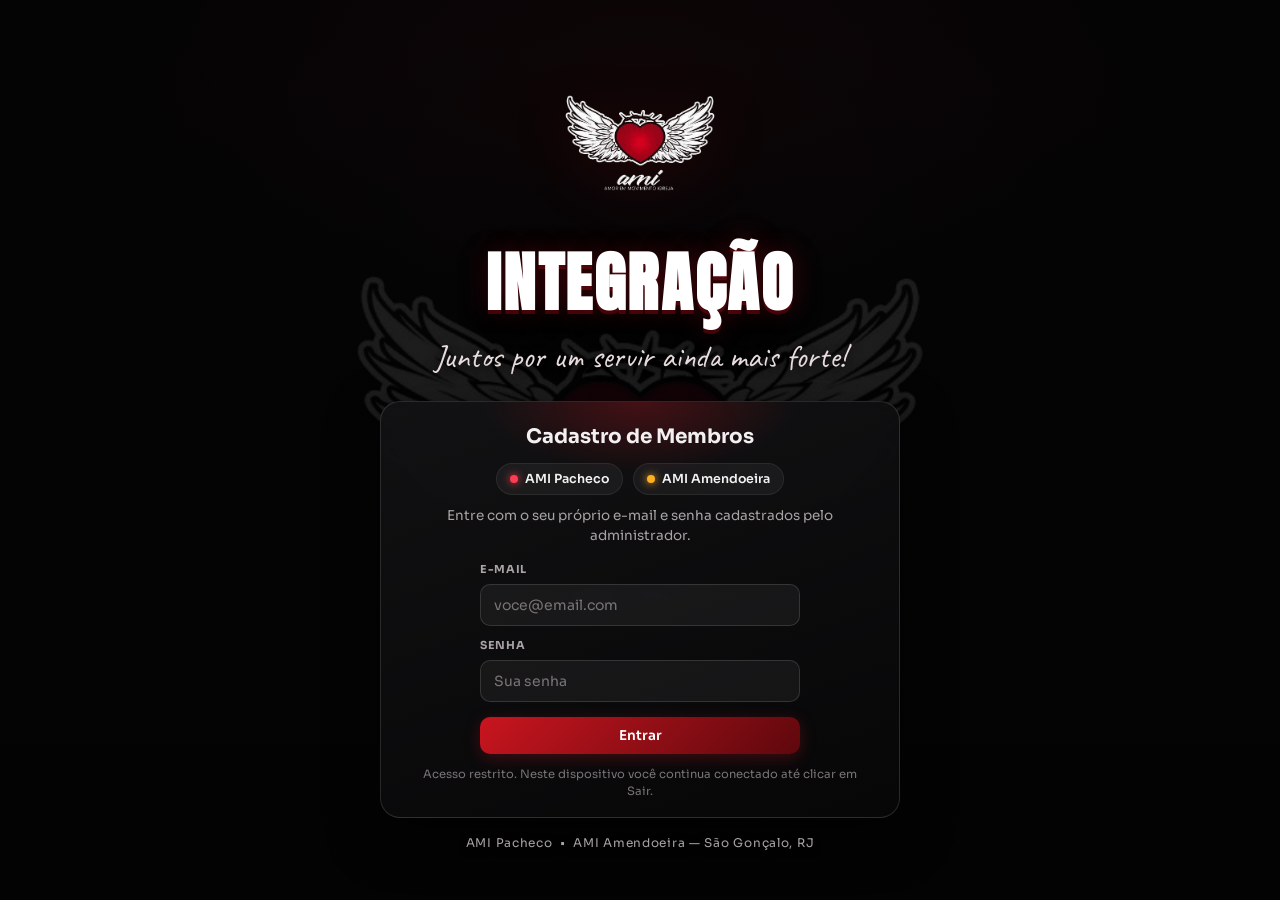
==== commit 1adde0a4: "Atualiza o app: tema escuro, unidades por usuário, Peniel/servir e WhatsApp - Paleta mais escura man" ====
--- a/index.html
+++ b/index.html
@@ -4,8 +4,8 @@
 <meta charset="UTF-8">
 <meta name="viewport" content="width=device-width, initial-scale=1.0">
 <title>AMI Integração — Cadastro de Membros</title>
-<link rel="icon" type="image/png" href="assets/ami-bg.png">
-<link rel="apple-touch-icon" href="assets/ami-bg.png">
+<link rel="icon" type="image/png" href="assets/ami-logo.png">
+<link rel="apple-touch-icon" href="assets/ami-logo.png">
 <link rel="preconnect" href="https://fonts.googleapis.com">
 <link rel="preconnect" href="https://fonts.gstatic.com" crossorigin>
 <link href="https://fonts.googleapis.com/css2?family=Anton&family=Caveat:wght@600;700&family=Sora:wght@300;400;500;600;700;800&display=swap" rel="stylesheet">
@@ -13,17 +13,18 @@
 </head>
 <body>
 <div class="system-bg" aria-hidden="true"></div>
+<div class="system-mark" aria-hidden="true"></div>
 
 <!-- ══════════ LOGIN ══════════ -->
 <section id="login-screen" class="login-screen">
   <div class="login-bg" aria-hidden="true"></div>
   <div class="login-veil" aria-hidden="true"></div>
+  <div class="login-mark" aria-hidden="true"></div>
   <div class="login-embers" aria-hidden="true"></div>
 
   <div class="login-content">
     <div class="login-brand rise" style="--d:.05s">
-      <span class="brand-script">ami</span>
-      <span class="brand-tag">Uma igreja que <b>AMA</b> e se <b>MOVIMENTA!</b></span>
+      <img class="login-logo" src="assets/ami-logo.png" alt="AMI — Amor em Movimento Igreja">
     </div>
     <h1 class="login-title rise" style="--d:.15s">INTEGRAÇÃO</h1>
     <p class="login-sub rise" style="--d:.25s">Juntos por um servir ainda mais forte!</p>
@@ -51,7 +52,7 @@
           <span>Entrar</span>
         </button>
       </form>
-      <p id="login-note" class="login-note">Acesso restrito a contas autorizadas pelo administrador.</p>
+      <p id="login-note" class="login-note">Acesso restrito. Neste dispositivo você continua conectado até clicar em Sair.</p>
     </div>
     <p class="login-foot rise" style="--d:.55s">AMI Pacheco &nbsp•&nbsp; AMI Amendoeira — São Gonçalo, RJ</p>
   </div>
@@ -61,7 +62,7 @@
 <div id="app" class="app" hidden>
   <aside class="sidebar">
     <div class="side-brand">
-      <img class="side-brand-img" src="assets/ami-bg.png" alt="AMI Integração — Uma igreja que AMA e se MOVIMENTA!">
+      <img class="side-brand-img" src="assets/ami-logo.png" alt="AMI — Amor em Movimento Igreja">
     </div>
     <nav class="side-nav" aria-label="Navegação principal">
       <button class="side-link" data-nav="dashboard" type="button">
@@ -76,6 +77,10 @@
       <button class="side-link" data-nav="birthdays" type="button">
         <svg viewBox="0 0 24 24"><path d="M12 6c1.11 0 2-.9 2-2 0-.38-.1-.73-.29-1.03L12 0l-1.71 2.97c-.19.3-.29.65-.29 1.03 0 1.1.9 2 2 2zm4.6 9.99l-1.07-1.07-1.08 1.07c-1.3 1.3-3.58 1.31-4.89 0l-1.07-1.07-1.09 1.07C6.75 16.64 5.88 17 4.96 17c-.73 0-1.4-.23-1.96-.61V21c0 .55.45 1 1 1h16c.55 0 1-.45 1-1v-4.61c-.56.38-1.23.61-1.96.61-.92 0-1.79-.36-2.44-1.01zM18 9h-5V7h-2v2H6c-1.66 0-3 1.34-3 3v1.54c0 1.08.88 1.96 1.96 1.96.52 0 1.02-.2 1.38-.57l2.14-2.13 2.13 2.13c.74.74 2.03.74 2.77 0l2.14-2.13 2.13 2.13c.37.37.86.57 1.38.57 1.08 0 1.96-.88 1.96-1.96V12c.01-1.66-1.33-3-2.99-3z"/></svg>
         <span>Aniversariantes</span>
+      </button>
+      <button class="side-link" data-nav="whatsapp" type="button">
+        <svg viewBox="0 0 24 24"><path d="M20 2H4c-1.1 0-2 .9-2 2v18l4-4h14c1.1 0 2-.9 2-2V4c0-1.1-.9-2-2-2zm-2 12H6v-2h12v2zm0-3H6V9h12v2zm0-3H6V6h12v2z"/></svg>
+        <span>Contato</span>
       </button>
       <button class="side-link" data-nav="admins" id="nav-admins" type="button" hidden>
         <svg viewBox="0 0 24 24"><path d="M12 1L3 5v6c0 5.55 3.84 10.74 9 12 5.16-1.26 9-6.45 9-12V5l-9-4zm0 10.99h7c-.53 4.12-3.28 7.79-7 8.94V12H5V6.3l7-3.11v8.8z"/></svg>
@@ -103,7 +108,7 @@
 
   <div class="main-col">
     <header class="topbar">
-      <img class="topbar-brand" src="assets/ami-bg.png" alt="AMI Integração">
+      <img class="topbar-brand" src="assets/ami-logo.png" alt="AMI">
       <div class="unit-switch" role="tablist" aria-label="Unidade">
         <button class="unit-btn" data-unit="all" type="button">Todas</button>
         <button class="unit-btn" data-unit="pacheco" type="button"><i class="dot dot-pacheco"></i>AMI Pacheco</button>
@@ -130,6 +135,7 @@
       <section id="view-dashboard" class="view"></section>
       <section id="view-members" class="view" hidden></section>
       <section id="view-birthdays" class="view" hidden></section>
+      <section id="view-whatsapp" class="view" hidden></section>
       <section id="view-admins" class="view" hidden></section>
     </main>
   </div>
@@ -187,6 +193,16 @@
           <span class="check-box" aria-hidden="true"></span>
           Batizado(a) nas águas
         </label>
+        <label class="check-label">
+          <input name="peniel" type="checkbox">
+          <span class="check-box" aria-hidden="true"></span>
+          Fez o Peniel
+        </label>
+        <label class="check-label">
+          <input name="wantsWork" type="checkbox">
+          <span class="check-box" aria-hidden="true"></span>
+          Quer trabalhar na igreja
+        </label>
         <label class="span-2">Endereço / Bairro
           <input name="address" type="text" maxlength="120" placeholder="Ex.: Rua das Flores, 120 — Pacheco">
         </label>
--- a/styles.css
+++ b/styles.css
@@ -1,9 +1,9 @@
 /* ═══════════════ AMI INTEGRAÇÃO ═══════════════ */
 :root{
-  --red:#E8112D; --red-hot:#FF3B52; --red-deep:#9E0B1E; --red-glow:rgba(232,17,45,.45);
-  --bg:#0C0507; --surface:#190C10; --surface-2:#221218; --overlay:#2C171D;
-  --line:rgba(255,235,235,.09); --line-strong:rgba(255,235,235,.16);
-  --ink:#F8EFED; --muted:#C4A6A6; --faint:#8F7376;
+  --red:#C9151F; --red-hot:#F0323D; --red-deep:#5E080D; --red-glow:rgba(201,21,31,.28);
+  --bg:#050506; --surface:#0D0D0F; --surface-2:#131315; --overlay:#1B1B1E;
+  --line:rgba(255,255,255,.07); --line-strong:rgba(255,255,255,.13);
+  --ink:#F2F0F0; --muted:#A9A3A4; --faint:#7A7476;
   --amber:#FFB020; --blue:#3D8BFD; --green:#2ECC71; --magenta:#F04BD8;
   --cyan:#2BD9E8; --violet:#9B6BFF; --orange:#FF7A1A;
   --success:#2ECC71; --warning:#FFB020; --danger:#FF3B52; --info:#3D8BFD;
@@ -35,16 +35,17 @@
 
 ::selection{background:var(--red);color:#fff}
 
-/* fundo do sistema com a arte da igreja */
+/* fundo do sistema com a marca AMI */
 .system-bg{
   position:fixed;inset:0;z-index:0;pointer-events:none;
-  background:url('assets/ami-bg.png') center 18%/cover no-repeat;
-}
-.system-bg::after{
-  content:'';position:absolute;inset:0;
   background:
-    radial-gradient(ellipse 90% 70% at 50% 0%, rgba(12,5,7,.68) 0%, rgba(12,5,7,.86) 70%),
-    linear-gradient(180deg, rgba(12,5,7,.80) 0%, rgba(12,5,7,.88) 55%, rgba(12,5,7,.94) 100%);
+    radial-gradient(ellipse 80% 55% at 50% 0%, rgba(201,21,31,.05), transparent 70%),
+    #050506;
+}
+.system-mark{
+  position:fixed;inset:0;z-index:0;pointer-events:none;
+  background:url('assets/ami-logo.png') center 34%/min(62vh,600px) no-repeat;
+  opacity:.08;
 }
 
 .brand-script{font-family:var(--font-script);font-weight:700;color:#fff;line-height:.9}
@@ -56,15 +57,22 @@
 .login-screen{position:fixed;inset:0;display:flex;align-items:center;justify-content:center;overflow-y:auto;z-index:50}
 .login-bg{
   position:absolute;inset:0;
-  background:url('assets/ami-bg.png') center 22%/cover no-repeat;
+  background:
+    radial-gradient(ellipse 65% 45% at 50% 6%, rgba(201,21,31,.08), transparent 72%),
+    #050506;
   animation:bgBreath 14s ease-in-out infinite alternate;
 }
 @keyframes bgBreath{from{transform:scale(1)}to{transform:scale(1.06)}}
 .login-veil{
   position:absolute;inset:0;
   background:
-    radial-gradient(ellipse 70% 55% at 50% 18%, transparent 20%, rgba(8,3,5,.55) 75%),
-    linear-gradient(180deg, rgba(8,3,5,.25) 0%, rgba(8,3,5,.72) 55%, rgba(8,3,5,.94) 100%);
+    radial-gradient(ellipse 70% 55% at 50% 18%, transparent 20%, rgba(3,3,4,.6) 75%),
+    linear-gradient(180deg, rgba(3,3,4,.3) 0%, rgba(3,3,4,.75) 55%, rgba(3,3,4,.95) 100%);
+}
+.login-mark{
+  position:absolute;inset:0;pointer-events:none;
+  background:url('assets/ami-logo.png') center 44%/min(76vh,700px) no-repeat;
+  opacity:.1;
 }
 .login-embers{position:absolute;inset:0;pointer-events:none;overflow:hidden}
 .ember{
@@ -74,52 +82,66 @@
 }
 @keyframes emberUp{
   0%{transform:translateY(0) translateX(0);opacity:0}
-  8%{opacity:.85}
-  60%{opacity:.5}
+  8%{opacity:.6}
+  60%{opacity:.32}
   100%{transform:translateY(-105vh) translateX(var(--sway,40px));opacity:0}
 }
 .login-content{
-  position:relative;z-index:2;text-align:center;padding:48px 20px 40px;
-  width:min(560px,100%);margin-top:14vh;
+  position:relative;z-index:2;text-align:center;padding:clamp(10px,2vh,16px) 20px;
+  width:min(560px,100%);margin:auto;
 }
 .rise{opacity:0;transform:translateY(26px);animation:rise .8s cubic-bezier(.2,.8,.2,1) forwards;animation-delay:var(--d,0s)}
 @keyframes rise{to{opacity:1;transform:none}}
 .login-brand{display:flex;flex-direction:column;gap:6px;align-items:center;text-shadow:0 3px 18px rgba(0,0,0,.8)}
-.login-brand .brand-script{font-size:56px}
+.login-logo{
+  display:block;height:clamp(96px,20vh,192px);width:auto;
+  filter:drop-shadow(0 10px 30px rgba(201,21,31,.16));
+}
+.login-brand .brand-script{font-size:clamp(34px,min(9vw,7vh),56px)}
 .brand-tag{font-size:15px;font-weight:300;letter-spacing:.02em}
 .brand-tag b{font-weight:800}
 .login-title{
-  font-family:var(--font-display);font-size:clamp(52px,9vw,84px);letter-spacing:.04em;
-  margin-top:14px;color:#fff;
-  text-shadow:0 0 34px var(--red-glow),0 4px 0 var(--red-deep),0 8px 26px rgba(0,0,0,.85);
-}
-.login-sub{font-family:var(--font-script);font-size:clamp(24px,4.5vw,32px);color:#FFE9E9;margin-top:2px;text-shadow:0 2px 12px rgba(0,0,0,.9)}
+  font-family:var(--font-display);font-size:clamp(30px,min(8.5vw,8vh),64px);letter-spacing:.04em;
+  margin-top:clamp(2px,.8vh,10px);color:#fff;
+  text-shadow:0 0 26px var(--red-glow),0 4px 0 #3A0509,0 8px 26px rgba(0,0,0,.85);
+}
+.login-sub{font-family:var(--font-script);font-size:clamp(18px,min(4vw,3.6vh),32px);color:#E8DCDC;margin-top:2px;text-shadow:0 2px 12px rgba(0,0,0,.9)}
 .login-card{
-  position:relative;margin:30px auto 0;padding:30px 30px 24px;text-align:center;
-  background:linear-gradient(160deg,rgba(34,15,20,.88),rgba(16,7,10,.92));
+  position:relative;margin:clamp(8px,2.2vh,26px) auto 0;padding:clamp(14px,2.2vh,26px) clamp(18px,4vw,30px) clamp(12px,1.8vh,22px);text-align:center;
+  background:linear-gradient(160deg,rgba(18,18,20,.92),rgba(7,7,8,.95));
   border:1px solid var(--line-strong);border-radius:20px;
   backdrop-filter:blur(14px);box-shadow:var(--shadow);overflow:hidden;
 }
 .login-card-glow{position:absolute;top:-70px;left:50%;transform:translateX(-50%);width:320px;height:140px;background:radial-gradient(ellipse,var(--red-glow),transparent 70%);pointer-events:none}
 .login-card h2{font-size:20px;font-weight:700;position:relative}
-.login-units{display:flex;gap:10px;justify-content:center;margin:14px 0 4px;flex-wrap:wrap}
+.login-units{display:flex;gap:10px;justify-content:center;margin:clamp(6px,1.2vh,14px) 0 4px;flex-wrap:wrap}
 .unit-pill{
   display:inline-flex;align-items:center;gap:7px;font-size:12.5px;font-weight:600;
   padding:6px 13px;border-radius:99px;background:rgba(255,255,255,.05);border:1px solid var(--line);
 }
-.login-hint{color:var(--muted);font-size:13.5px;margin:12px 0 20px}
-.login-form{display:flex;flex-direction:column;gap:12px;text-align:left;margin:0 auto;max-width:320px}
+.login-hint{color:var(--muted);font-size:clamp(12px,1.9vh,13.5px);margin:clamp(6px,1.2vh,12px) 0 clamp(8px,1.6vh,20px)}
+.login-form{display:flex;flex-direction:column;gap:clamp(7px,1.3vh,12px);text-align:left;margin:0 auto;max-width:320px}
 .login-form label{display:flex;flex-direction:column;gap:6px;font-size:11px;font-weight:700;letter-spacing:.06em;text-transform:uppercase;color:var(--muted)}
 .login-form input{
   background:rgba(255,255,255,.05);border:1px solid var(--line-strong);border-radius:10px;
-  padding:11px 13px;color:var(--ink);font-size:14px;font-family:inherit;font-weight:500;
+  padding:clamp(8px,1.4vh,11px) 13px;color:var(--ink);font-size:clamp(13px,2vh,14px);font-family:inherit;font-weight:500;
   text-transform:none;letter-spacing:normal;
 }
 .login-form input::placeholder{color:var(--faint);font-weight:400}
 .login-form input:focus{outline:none;border-color:var(--red-hot);box-shadow:0 0 0 3px var(--red-glow)}
-.login-submit{width:100%;justify-content:center;padding:12px 20px;font-size:14.5px;margin-top:4px}
-.login-note{font-size:11.5px;color:var(--faint);margin-top:14px}
-.login-foot{margin-top:22px;font-size:12px;color:var(--muted);letter-spacing:.06em;text-shadow:0 2px 8px #000}
+.login-submit{width:100%;justify-content:center;padding:clamp(9px,1.5vh,12px) 20px;font-size:clamp(13px,2vh,14.5px);margin-top:4px}
+.login-note{font-size:11.5px;color:var(--faint);margin-top:clamp(7px,1.3vh,14px)}
+.login-foot{margin-top:clamp(8px,1.8vh,22px);font-size:12px;color:var(--muted);letter-spacing:.06em;text-shadow:0 2px 8px #000}
+@media (max-height:720px){
+  .login-sub{display:none}
+}
+@media (max-height:620px){
+  .login-hint{display:none}
+}
+@media (max-height:560px){
+  .login-note,.login-foot{display:none}
+  .login-units{margin-top:2px}
+}
 
 @keyframes fadeIn{from{opacity:0}to{opacity:1}}
 @keyframes popIn{from{opacity:0;transform:scale(.92) translateY(14px)}to{opacity:1;transform:none}}
@@ -128,18 +150,18 @@
 .app{display:flex;min-height:100vh;animation:fadeIn .4s;position:relative;z-index:1}
 .sidebar{
   width:var(--sidebar-w);flex:none;position:fixed;inset:0 auto 0 0;z-index:40;
-  background:linear-gradient(180deg,#1E0D12 0%,#14080C 100%);
+  background:linear-gradient(180deg,#0D0D0F 0%,#070708 100%);
   border-right:1px solid var(--line);display:flex;flex-direction:column;padding:22px 16px 16px;overflow-y:auto;overscroll-behavior:contain;
 }
 .side-brand{display:flex;flex-direction:column;align-items:center;padding-bottom:20px;border-bottom:1px solid var(--line);position:relative}
 .side-brand::after{content:'';position:absolute;bottom:-1px;left:20%;right:20%;height:2px;background:linear-gradient(90deg,transparent,var(--red),transparent)}
 .side-brand-img{
-  display:block;width:100%;height:auto;border-radius:12px;border:1px solid var(--line-strong);
-  box-shadow:0 8px 26px rgba(0,0,0,.5),0 0 24px rgba(232,17,45,.28);
+  display:block;width:min(168px,100%);height:auto;
+  filter:drop-shadow(0 8px 22px rgba(0,0,0,.55)) drop-shadow(0 0 16px rgba(201,21,31,.13));
 }
 .topbar-brand{
-  display:none;height:40px;width:auto;border-radius:8px;border:1px solid var(--line-strong);
-  box-shadow:0 2px 14px rgba(232,17,45,.3);flex:none;
+  display:none;height:40px;width:auto;flex:none;
+  filter:drop-shadow(0 2px 10px rgba(201,21,31,.24));
 }
 .side-nav{display:flex;flex-direction:column;gap:5px;margin-top:20px}
 .side-link{
@@ -149,7 +171,7 @@
 .side-link svg{width:19px;height:19px}
 .side-link:hover{color:var(--ink);background:rgba(255,255,255,.05)}
 .side-link.active{
-  color:#fff;background:linear-gradient(90deg,rgba(232,17,45,.28),rgba(232,17,45,.08));
+  color:#fff;background:linear-gradient(90deg,rgba(201,21,31,.18),rgba(201,21,31,.05));
   box-shadow:inset 3px 0 0 var(--red);
 }
 .side-link.active svg{color:var(--red-hot);filter:drop-shadow(0 0 6px var(--red-glow))}
@@ -158,7 +180,7 @@
   color:#fff;padding:2px 8px;border-radius:99px;min-width:26px;text-align:center;
 }
 .side-verse{margin-top:auto;padding:16px 8px 14px;border-top:1px solid var(--line)}
-.side-verse p{font-family:var(--font-script);font-size:16.5px;line-height:1.35;color:#E8C9C9}
+.side-verse p{font-family:var(--font-script);font-size:16.5px;line-height:1.35;color:#D9CBCB}
 .side-verse-ref{display:block;margin-top:6px;font-size:11px;letter-spacing:.12em;color:var(--red-hot);font-weight:600}
 .side-user{display:flex;align-items:center;gap:10px;padding:12px 8px 2px;border-top:1px solid var(--line)}
 .side-user-info{min-width:0;flex:1}
@@ -168,7 +190,7 @@
 .avatar{
   width:44px;height:44px;border-radius:50%;flex:none;display:flex;align-items:center;justify-content:center;
   font-weight:700;font-size:16px;color:#fff;letter-spacing:.02em;
-  background:linear-gradient(135deg,var(--av-a,#E8112D),var(--av-b,#7A0918));
+  background:linear-gradient(135deg,var(--av-a,#C9151F),var(--av-b,#4E070C));
   box-shadow:inset 0 0 0 2px rgba(255,255,255,.18);
 }
 .avatar-sm{width:34px;height:34px;font-size:13px}
@@ -185,7 +207,7 @@
 .topbar{
   position:sticky;top:0;z-index:30;height:var(--topbar-h);
   display:flex;align-items:center;justify-content:space-between;gap:14px;padding:0 26px;
-  background:rgba(14,6,9,.82);backdrop-filter:blur(14px);border-bottom:1px solid var(--line);
+  background:rgba(8,8,9,.86);backdrop-filter:blur(14px);border-bottom:1px solid var(--line);
 }
 .unit-switch{display:flex;gap:4px;background:var(--surface);border:1px solid var(--line);border-radius:11px;padding:4px}
 .unit-btn{
@@ -221,10 +243,10 @@
 .verse-bar{
   display:flex;align-items:center;gap:14px;margin:14px 26px 0;padding:12px 18px;
   border-radius:12px;border:1px solid var(--line);border-left:3px solid var(--red);
-  background:linear-gradient(100deg,rgba(232,17,45,.13),rgba(155,107,255,.06) 55%,rgba(43,217,232,.05));
+  background:linear-gradient(100deg,rgba(201,21,31,.07),rgba(155,107,255,.04) 55%,rgba(43,217,232,.03));
   position:relative;overflow:hidden;
 }
-.verse-bar::after{content:'';position:absolute;inset:0;background:radial-gradient(ellipse 40% 120% at 0% 50%,rgba(232,17,45,.16),transparent 70%);pointer-events:none}
+.verse-bar::after{content:'';position:absolute;inset:0;background:radial-gradient(ellipse 40% 120% at 0% 50%,rgba(201,21,31,.09),transparent 70%);pointer-events:none}
 .verse-ico{width:26px;height:26px;color:var(--red-hot);flex:none;filter:drop-shadow(0 0 8px var(--red-glow));position:relative}
 .verse-bar-body{flex:1;min-width:0;position:relative}
 .verse-bar-label{display:block;font-size:9.5px;font-weight:800;letter-spacing:.18em;text-transform:uppercase;color:var(--red-hot);margin-bottom:2px}
@@ -244,13 +266,18 @@
 .hero{
   position:relative;border-radius:18px;overflow:hidden;margin-bottom:22px;
   border:1px solid var(--line-strong);min-height:170px;display:flex;align-items:flex-end;
-  background:url('assets/ami-bg.png') center 18%/cover no-repeat;
-}
-.hero::before{content:'';position:absolute;inset:0;background:linear-gradient(90deg,rgba(10,4,6,.9) 15%,rgba(10,4,6,.45) 55%,rgba(232,17,45,.18))}
-.hero-inner{position:relative;padding:26px 28px;width:100%}
-.hero-hello{font-family:var(--font-script);font-size:30px;color:#FFE3E3;text-shadow:0 2px 10px #000}
-.hero-title{font-family:var(--font-display);font-size:clamp(26px,4vw,40px);letter-spacing:.05em;text-shadow:0 0 26px var(--red-glow),0 3px 0 var(--red-deep)}
-.hero-sub{font-size:13px;color:#F0D5D5;margin-top:4px}
+  background-color:#060607;
+}
+.hero::before{content:'';position:absolute;inset:0;background:linear-gradient(90deg,rgba(4,4,5,.97) 30%,rgba(4,4,5,.7) 62%,rgba(201,21,31,.06))}
+.hero::after{
+  content:'';position:absolute;inset:0;pointer-events:none;
+  background:url('assets/ami-logo.png') right clamp(14px,2.4vw,34px) center/clamp(112px,20vh,178px) auto no-repeat;
+  opacity:.94;
+}
+.hero-inner{position:relative;z-index:1;padding:26px clamp(150px,22vh,205px) 26px 28px;width:100%}
+.hero-hello{font-family:var(--font-script);font-size:30px;color:#F0E4E4;text-shadow:0 2px 10px #000}
+.hero-title{font-family:var(--font-display);font-size:clamp(26px,4vw,40px);letter-spacing:.05em;text-shadow:0 0 24px var(--red-glow),0 3px 0 #3A0509}
+.hero-sub{font-size:13px;color:#DCCACA;margin-top:4px}
 .hero-sub b{color:var(--amber)}
 
 .stats{display:grid;grid-template-columns:repeat(4,1fr);gap:14px;margin-bottom:22px}
@@ -324,7 +351,7 @@
   width:100%;background:var(--surface);border:1px solid var(--line);border-radius:10px;
   padding:10px 34px 10px 36px;transition:border-color .15s,box-shadow .15s;
 }
-.search-box input:focus{outline:none;border-color:var(--red);box-shadow:0 0 0 3px rgba(232,17,45,.18)}
+.search-box input:focus{outline:none;border-color:var(--red);box-shadow:0 0 0 3px rgba(201,21,31,.13)}
 .search-clear{position:absolute;right:6px;top:50%;transform:translateY(-50%);width:24px;height:24px;border-radius:50%;color:var(--faint);font-size:12px;display:none;align-items:center;justify-content:center}
 .search-clear:hover{color:var(--ink);background:rgba(255,255,255,.1)}
 .search-box.has-value .search-clear{display:flex}
@@ -357,12 +384,12 @@
   width:100%;margin-top:6px;padding:9px;border-radius:8px;font-size:12.5px;font-weight:600;
   color:var(--red-hot);border-top:1px solid var(--line);border-radius:0 0 8px 8px;
 }
-.sv-save-current:hover{background:rgba(232,17,45,.1)}
+.sv-save-current:hover{background:rgba(201,21,31,.07)}
 
 .bulkbar{
   display:flex;align-items:center;gap:10px;flex-wrap:wrap;
-  background:linear-gradient(90deg,rgba(232,17,45,.2),rgba(232,17,45,.07));
-  border:1px solid rgba(232,17,45,.35);border-radius:12px;padding:10px 14px;margin-bottom:14px;
+  background:linear-gradient(90deg,rgba(201,21,31,.16),rgba(201,21,31,.06));
+  border:1px solid rgba(201,21,31,.24);border-radius:12px;padding:10px 14px;margin-bottom:14px;
   animation:viewIn .25s;
 }
 .bulkbar b{font-size:13.5px}
@@ -385,8 +412,8 @@
 }
 .member-table td{padding:11px 14px;border-bottom:1px solid var(--line);font-size:13.5px;vertical-align:middle}
 .member-table tbody tr{cursor:pointer;transition:background .13s}
-.member-table tbody tr:hover{background:rgba(232,17,45,.07)}
-.member-table tbody tr.selected{background:rgba(232,17,45,.13)}
+.member-table tbody tr:hover{background:rgba(201,21,31,.06)}
+.member-table tbody tr.selected{background:rgba(201,21,31,.1)}
 .member-table tbody tr:last-child td{border-bottom:none}
 .table-scroll{overflow-x:auto;border-radius:var(--radius)}
 .cell-name{display:flex;align-items:center;gap:12px;min-width:190px}
@@ -459,7 +486,7 @@
   background:var(--amber);color:#231400;font-size:9.5px;font-weight:800;padding:3px 34px;letter-spacing:.08em;
 }
 .bday-day{
-  flex:none;width:52px;text-align:center;background:rgba(232,17,45,.13);border:1px solid rgba(232,17,45,.3);
+  flex:none;width:52px;text-align:center;background:rgba(201,21,31,.1);border:1px solid rgba(201,21,31,.24);
   border-radius:11px;padding:7px 0;
 }
 .bday-card.today .bday-day{background:rgba(255,176,32,.16);border-color:rgba(255,176,32,.4)}
@@ -482,7 +509,7 @@
 @keyframes drawerIn{from{transform:translateX(60px);opacity:0}to{transform:none;opacity:1}}
 .drawer-hero{
   position:relative;padding:26px 24px 20px;text-align:center;
-  background:linear-gradient(180deg,rgba(232,17,45,.22),transparent);
+  background:linear-gradient(180deg,rgba(201,21,31,.16),transparent);
   border-bottom:1px solid var(--line);
 }
 .drawer-hero .avatar-lg{margin:8px auto 12px}
@@ -533,7 +560,7 @@
 .form-grid select{appearance:none;cursor:pointer}
 .form-grid textarea{resize:vertical;min-height:64px}
 .form-grid input:focus,.form-grid select:focus,.form-grid textarea:focus{
-  outline:none;border-color:var(--red);box-shadow:0 0 0 3px rgba(232,17,45,.18);
+  outline:none;border-color:var(--red);box-shadow:0 0 0 3px rgba(201,21,31,.13);
 }
 .form-grid input.invalid{border-color:var(--danger)}
 .form-grid input[type="date"]{color-scheme:dark}
@@ -615,7 +642,6 @@
   .verse-bar{margin:10px 14px 0;padding:10px 14px}
   .verse-bar-text{font-size:17px}
   .toasts{bottom:76px}
-  .login-content{margin-top:6vh}
 }
 @media (max-width:640px){
   .stats{grid-template-columns:1fr 1fr;gap:10px}
@@ -626,7 +652,9 @@
   .btn#btn-new-top span{display:none}
   .btn#btn-new-top{padding:10px 12px}
   .view-title{font-size:24px}
-  .hero-inner{padding:20px}
+  .hero{background-size:92px auto;background-position:right 10px center}
+  .hero::after{background-size:92px auto;background-position:right 10px center}
+  .hero-inner{padding:18px 106px 18px 18px}
   .toolbar{gap:8px}
   .search-box{max-width:none;flex-basis:100%}
   .unit-split{grid-template-columns:1fr}
@@ -697,3 +725,118 @@
   .lbl-long{display:none}
   .lbl-short{display:inline}
 }
+
+/* ═══════════ Aviso de armazenamento local ═══════════ */
+.storage-warn{
+  position:fixed;left:50%;bottom:16px;transform:translateX(-50%);z-index:120;
+  max-width:min(560px,calc(100vw - 32px));display:flex;gap:12px;align-items:flex-start;
+  padding:12px 16px;border-radius:12px;border:1px solid rgba(255,176,32,.4);
+  background:rgba(28,20,8,.96);color:#F3E3C6;font-size:12.5px;line-height:1.5;
+  box-shadow:0 18px 50px rgba(0,0,0,.7);
+}
+.storage-warn svg{width:18px;height:18px;color:var(--amber);flex:none;margin-top:1px}
+.storage-warn b{color:#FFD79B}
+.storage-warn button{margin-left:auto;color:#C9B79B;font-size:16px;line-height:1;flex:none}
+
+/* ═══════════ Peniel e interesse em servir ═══════════ */
+.flag-chip{
+  display:inline-flex;align-items:center;gap:6px;font-size:11px;font-weight:700;
+  padding:4px 10px;border-radius:99px;border:1px solid var(--line-strong);
+  background:rgba(255,255,255,.04);color:var(--muted);white-space:nowrap;
+}
+.flag-chip svg{width:13px;height:13px}
+.flag-chip.peniel{color:#FFD79B;border-color:rgba(255,176,32,.4);background:rgba(255,176,32,.1)}
+.flag-chip.servir{color:#9BE9C0;border-color:rgba(46,204,113,.36);background:rgba(46,204,113,.1)}
+.mini-flags{display:inline-flex;gap:5px;margin-top:3px;flex-wrap:wrap}
+.mini-flags .flag-chip{font-size:9.5px;padding:2px 7px;letter-spacing:.02em}
+.mini-flags .flag-chip svg{width:11px;height:11px}
+.drawer-flags{display:flex;gap:8px;flex-wrap:wrap;margin:0 0 16px}
+.agentes-cta{
+  position:relative;display:flex;flex-direction:column;gap:10px;margin-bottom:16px;
+  padding:14px 16px;border-radius:12px;border:1px solid rgba(201,21,31,.3);
+  background:linear-gradient(135deg,rgba(201,21,31,.14),rgba(255,255,255,.02));
+  overflow:hidden;
+}
+.agentes-cta::after{
+  content:'';position:absolute;right:-30px;bottom:-40px;width:130px;height:130px;border-radius:50%;
+  background:radial-gradient(circle,rgba(201,21,31,.22),transparent 70%);pointer-events:none;
+}
+.agentes-cta b{font-size:13.5px;position:relative}
+.agentes-cta p{font-size:11.5px;color:var(--muted);line-height:1.5;position:relative}
+.agentes-cta .btn{align-self:flex-start;position:relative}
+.peniel-panel .stat-mini{display:flex;gap:10px;flex-wrap:wrap;margin-bottom:14px}
+.peniel-num{
+  flex:1;min-width:104px;padding:10px 12px;border-radius:10px;border:1px solid var(--line);
+  background:rgba(255,255,255,.03);
+}
+.peniel-num b{display:block;font-family:var(--font-display);font-size:26px;line-height:1.1}
+.peniel-num span{font-size:10.5px;color:var(--faint);letter-spacing:.04em;text-transform:uppercase;font-weight:700}
+.peniel-list{display:flex;flex-direction:column;gap:2px}
+.peniel-row{display:flex;align-items:center;gap:10px;padding:7px 6px;border-radius:8px;cursor:pointer;transition:background .15s}
+.peniel-row:hover{background:rgba(255,255,255,.04)}
+.peniel-row .mini-info{flex:1;min-width:0}
+.peniel-row .mini-info b{display:block;font-size:12.5px}
+.peniel-row .mini-info span{font-size:11px;color:var(--faint)}
+.peniel-cta{width:100%;justify-content:center;margin-top:12px}
+
+/* ═══════════ Unidades liberadas por usuário ═══════════ */
+.unit-access{display:flex;gap:8px;flex-wrap:wrap}
+.unit-access .check-label{
+  flex:1;min-width:132px;padding:8px 12px!important;border-radius:9px;border:1px solid var(--line-strong);
+  background:rgba(255,255,255,.03);align-self:stretch;
+}
+.unit-access .check-label input:checked + .check-box{background:var(--red);border-color:var(--red)}
+.unit-access .check-label input:checked + .check-box::after{color:#fff}
+.admin-units{display:flex;align-items:center;gap:5px;flex-wrap:wrap;margin-top:5px}
+.admin-units .flag-chip{font-size:9.5px;padding:2px 7px;letter-spacing:.03em;text-transform:none}
+.admin-units .flag-chip svg{width:11px;height:11px}
+
+/* ═══════════ Contato via WhatsApp ═══════════ */
+.wa-tools{
+  display:flex;gap:12px;align-items:flex-end;flex-wrap:wrap;margin-bottom:16px;
+  padding:14px 16px;border-radius:12px;border:1px solid var(--line);background:rgba(255,255,255,.03);
+}
+.wa-tools .search-box{flex:1;min-width:220px}
+.wa-msg{flex:1;min-width:200px;display:flex;flex-direction:column;gap:5px}
+.wa-msg span{font-size:10.5px;font-weight:700;letter-spacing:.08em;text-transform:uppercase;color:var(--faint)}
+.wa-msg input{
+  background:rgba(255,255,255,.05);border:1px solid var(--line-strong);border-radius:9px;
+  padding:9px 12px;font-size:13px;color:var(--ink);
+}
+.wa-msg input:focus{outline:none;border-color:rgba(37,211,102,.55);box-shadow:0 0 0 3px rgba(37,211,102,.14)}
+.wa-templates{display:flex;gap:6px;flex-wrap:wrap;width:100%}
+.wa-tpl{
+  font-size:11px;font-weight:600;padding:5px 11px;border-radius:99px;
+  border:1px solid var(--line-strong);color:var(--muted);background:rgba(255,255,255,.03);transition:all .15s;
+}
+.wa-tpl:hover{color:#fff;border-color:rgba(37,211,102,.5);background:rgba(37,211,102,.1)}
+.wa-grid{display:grid;grid-template-columns:repeat(auto-fill,minmax(280px,1fr));gap:12px}
+.wa-card{
+  display:flex;align-items:center;gap:12px;padding:13px 14px;border-radius:12px;
+  border:1px solid var(--line);background:linear-gradient(160deg,var(--surface-2),var(--surface));
+  transition:transform .18s,border-color .18s;
+}
+.wa-card:hover{transform:translateY(-2px);border-color:rgba(37,211,102,.35)}
+.wa-card .wa-info{flex:1;min-width:0}
+.wa-card .wa-info b{display:block;font-size:13.5px;white-space:nowrap;overflow:hidden;text-overflow:ellipsis}
+.wa-card .wa-info span{display:block;font-size:11.5px;color:var(--faint);white-space:nowrap;overflow:hidden;text-overflow:ellipsis}
+.wa-card .wa-info .wa-flags{display:flex;gap:4px;margin-top:4px;flex-wrap:wrap}
+.wa-btn{
+  display:inline-flex;align-items:center;gap:7px;padding:8px 13px;border-radius:9px;
+  background:linear-gradient(135deg,#25D366,#128C7E);color:#04231A;font-size:12px;font-weight:800;
+  transition:all .18s;flex:none;
+}
+.wa-btn:hover{filter:brightness(1.1);transform:translateY(-1px)}
+.wa-btn svg{width:15px;height:15px}
+.wa-btn.no-number{background:rgba(255,255,255,.06);color:var(--faint);cursor:not-allowed;border:1px solid var(--line)}
+.wa-summary{font-size:12px;color:var(--muted);margin-bottom:14px}
+.wa-summary b{color:var(--ink)}
+.wa-empty{padding:30px 10px}
+@media (max-width:640px){
+  .wa-grid{grid-template-columns:1fr}
+  .wa-tools{padding:12px}
+}
+.acc-units-label{display:block;font-size:11px;font-weight:700;letter-spacing:.06em;text-transform:uppercase;color:var(--muted);margin-bottom:6px}
+#acc-units{margin-top:2px}
+#acc-units .check-label{padding-bottom:0!important;font-size:12px!important}
+#acc-units .check-label .dot{width:7px;height:7px}
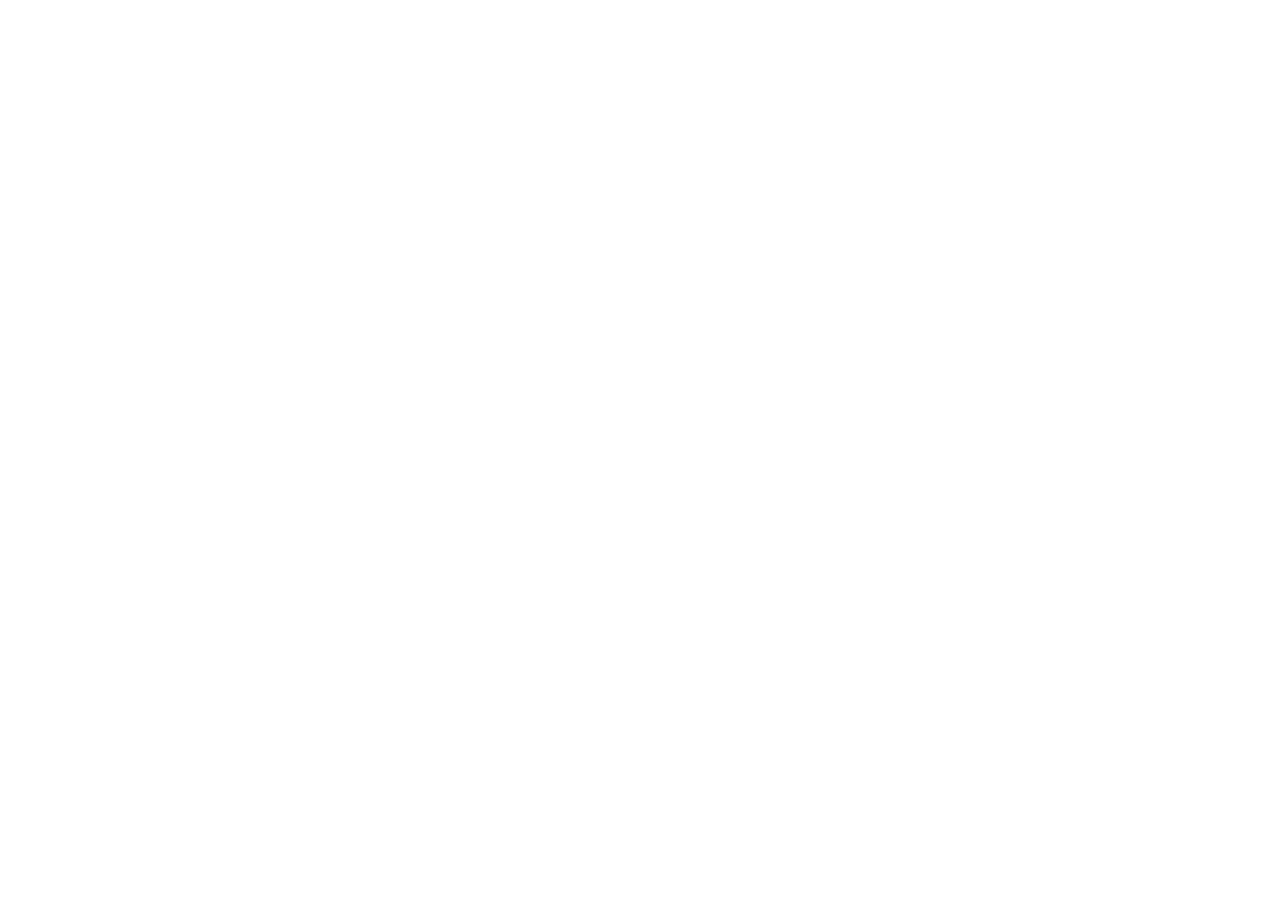
==== commit 91f35176: "Move login e cadastros para a nuvem e redireciona o link antigo" ====
--- a/index.html
+++ b/index.html
@@ -3,234 +3,35 @@
 <head>
 <meta charset="UTF-8">
 <meta name="viewport" content="width=device-width, initial-scale=1.0">
-<title>AMI Integração — Cadastro de Membros</title>
-<link rel="icon" type="image/png" href="assets/ami-logo.png">
-<link rel="apple-touch-icon" href="assets/ami-logo.png">
-<link rel="preconnect" href="https://fonts.googleapis.com">
-<link rel="preconnect" href="https://fonts.gstatic.com" crossorigin>
-<link href="https://fonts.googleapis.com/css2?family=Anton&family=Caveat:wght@600;700&family=Sora:wght@300;400;500;600;700;800&display=swap" rel="stylesheet">
-<link rel="stylesheet" href="styles.css">
+<title>AMI Integração — novo endereço</title>
+<link rel="canonical" href="https://ami-integracao-f04w9wpuzyz.qoder.website/">
+<meta http-equiv="refresh" content="0; url=https://ami-integracao-f04w9wpuzyz.qoder.website/">
+<meta name="robots" content="noindex">
+<script>
+  // Mantém parâmetros e âncora ao encaminhar para o app na nuvem.
+  location.replace('https://ami-integracao-f04w9wpuzyz.qoder.website/' + location.search + location.hash);
+</script>
+<style>
+  :root { color-scheme: dark; }
+  body {
+    margin: 0; min-height: 100vh; display: grid; place-items: center;
+    background: #050506; color: #f2f0f0;
+    font-family: 'Sora', system-ui, sans-serif; text-align: center;
+  }
+  main { padding: 32px; }
+  h1 { font-size: 20px; margin: 0 0 8px; }
+  p { color: #a9a3a4; font-size: 14px; margin: 0 0 20px; }
+  a {
+    display: inline-block; padding: 12px 22px; border-radius: 10px;
+    background: #c9151f; color: #fff; text-decoration: none; font-weight: 600;
+  }
+</style>
 </head>
 <body>
-<div class="system-bg" aria-hidden="true"></div>
-<div class="system-mark" aria-hidden="true"></div>
-
-<!-- ══════════ LOGIN ══════════ -->
-<section id="login-screen" class="login-screen">
-  <div class="login-bg" aria-hidden="true"></div>
-  <div class="login-veil" aria-hidden="true"></div>
-  <div class="login-mark" aria-hidden="true"></div>
-  <div class="login-embers" aria-hidden="true"></div>
-
-  <div class="login-content">
-    <div class="login-brand rise" style="--d:.05s">
-      <img class="login-logo" src="assets/ami-logo.png" alt="AMI — Amor em Movimento Igreja">
-    </div>
-    <h1 class="login-title rise" style="--d:.15s">INTEGRAÇÃO</h1>
-    <p class="login-sub rise" style="--d:.25s">Juntos por um servir ainda mais forte!</p>
-
-    <div class="login-card rise" style="--d:.4s">
-      <div class="login-card-glow" aria-hidden="true"></div>
-      <h2>Cadastro de Membros</h2>
-      <p class="login-units">
-        <span class="unit-pill"><i class="dot dot-pacheco"></i>AMI Pacheco</span>
-        <span class="unit-pill"><i class="dot dot-amendoeira"></i>AMI Amendoeira</span>
-      </p>
-      <p class="login-hint">Entre com o seu próprio e-mail e senha cadastrados pelo administrador.</p>
-      <p id="login-error" class="login-error" hidden></p>
-      <form id="login-form" class="login-form" novalidate>
-        <label>E-mail
-          <input id="login-email" type="email" autocomplete="username" placeholder="voce@email.com" required>
-        </label>
-        <label>Senha
-          <input id="login-pass" type="password" autocomplete="current-password" placeholder="Sua senha" required>
-        </label>
-        <label id="login-pass2-row" hidden>Confirme a senha
-          <input id="login-pass2" type="password" autocomplete="new-password" placeholder="Repita a senha">
-        </label>
-        <button id="btn-login" class="btn btn-primary login-submit" type="submit">
-          <span>Entrar</span>
-        </button>
-      </form>
-      <p id="login-note" class="login-note">Acesso restrito. Neste dispositivo você continua conectado até clicar em Sair.</p>
-    </div>
-    <p class="login-foot rise" style="--d:.55s">AMI Pacheco &nbsp•&nbsp; AMI Amendoeira — São Gonçalo, RJ</p>
-  </div>
-</section>
-
-<!-- ══════════ APP ══════════ -->
-<div id="app" class="app" hidden>
-  <aside class="sidebar">
-    <div class="side-brand">
-      <img class="side-brand-img" src="assets/ami-logo.png" alt="AMI — Amor em Movimento Igreja">
-    </div>
-    <nav class="side-nav" aria-label="Navegação principal">
-      <button class="side-link" data-nav="dashboard" type="button">
-        <svg viewBox="0 0 24 24"><path d="M3 13h8V3H3v10zm0 8h8v-6H3v6zm10 0h8V11h-8v10zm0-18v6h8V3h-8z"/></svg>
-        <span>Painel</span>
-      </button>
-      <button class="side-link" data-nav="members" type="button">
-        <svg viewBox="0 0 24 24"><path d="M16 11c1.66 0 3-1.34 3-3s-1.34-3-3-3-3 1.34-3 3 1.34 3 3 3zm-8 0c1.66 0 3-1.34 3-3S9.66 5 8 5 5 6.34 5 8s1.34 3 3 3zm0 2c-2.33 0-7 1.17-7 3.5V19h14v-2.5c0-2.33-4.67-3.5-7-3.5zm8 0c-.29 0-.62.02-.97.05 1.16.84 1.97 1.97 1.97 3.45V19h6v-2.5c0-2.33-4.67-3.5-7-3.5z"/></svg>
-        <span>Membros</span>
-        <em id="nav-count" class="nav-count">0</em>
-      </button>
-      <button class="side-link" data-nav="birthdays" type="button">
-        <svg viewBox="0 0 24 24"><path d="M12 6c1.11 0 2-.9 2-2 0-.38-.1-.73-.29-1.03L12 0l-1.71 2.97c-.19.3-.29.65-.29 1.03 0 1.1.9 2 2 2zm4.6 9.99l-1.07-1.07-1.08 1.07c-1.3 1.3-3.58 1.31-4.89 0l-1.07-1.07-1.09 1.07C6.75 16.64 5.88 17 4.96 17c-.73 0-1.4-.23-1.96-.61V21c0 .55.45 1 1 1h16c.55 0 1-.45 1-1v-4.61c-.56.38-1.23.61-1.96.61-.92 0-1.79-.36-2.44-1.01zM18 9h-5V7h-2v2H6c-1.66 0-3 1.34-3 3v1.54c0 1.08.88 1.96 1.96 1.96.52 0 1.02-.2 1.38-.57l2.14-2.13 2.13 2.13c.74.74 2.03.74 2.77 0l2.14-2.13 2.13 2.13c.37.37.86.57 1.38.57 1.08 0 1.96-.88 1.96-1.96V12c.01-1.66-1.33-3-2.99-3z"/></svg>
-        <span>Aniversariantes</span>
-      </button>
-      <button class="side-link" data-nav="whatsapp" type="button">
-        <svg viewBox="0 0 24 24"><path d="M20 2H4c-1.1 0-2 .9-2 2v18l4-4h14c1.1 0 2-.9 2-2V4c0-1.1-.9-2-2-2zm-2 12H6v-2h12v2zm0-3H6V9h12v2zm0-3H6V6h12v2z"/></svg>
-        <span>Contato</span>
-      </button>
-      <button class="side-link" data-nav="admins" id="nav-admins" type="button" hidden>
-        <svg viewBox="0 0 24 24"><path d="M12 1L3 5v6c0 5.55 3.84 10.74 9 12 5.16-1.26 9-6.45 9-12V5l-9-4zm0 10.99h7c-.53 4.12-3.28 7.79-7 8.94V12H5V6.3l7-3.11v8.8z"/></svg>
-        <span class="lbl-long">Usuários</span><span class="lbl-short">Usuários</span>
-        <em id="nav-admin-count" class="nav-count">1</em>
-      </button>
-    </nav>
-    <div class="side-verse">
-      <span class="verse-label">✝ Versículo do dia</span>
-      <p id="verse-text"></p>
-      <span class="side-verse-ref" id="verse-ref"></span>
-    </div>
-    <div class="side-user">
-      <div id="user-avatar" class="avatar avatar-sm">?</div>
-      <div class="side-user-info">
-        <b id="user-name">—</b>
-        <span id="user-role" class="role-tag">—</span>
-        <span id="user-email">—</span>
-      </div>
-      <button id="btn-logout" class="icon-btn" type="button" title="Sair da conta" aria-label="Sair da conta">
-        <svg viewBox="0 0 24 24"><path d="M17 7l-1.41 1.41L18.17 11H8v2h10.17l-2.58 2.58L17 17l5-5-5-5zM4 5h8V3H4c-1.1 0-2 .9-2 2v14c0 1.1.9 2 2 2h8v-2H4V5z"/></svg>
-      </button>
-    </div>
-  </aside>
-
-  <div class="main-col">
-    <header class="topbar">
-      <img class="topbar-brand" src="assets/ami-logo.png" alt="AMI">
-      <div class="unit-switch" role="tablist" aria-label="Unidade">
-        <button class="unit-btn" data-unit="all" type="button">Todas</button>
-        <button class="unit-btn" data-unit="pacheco" type="button"><i class="dot dot-pacheco"></i>AMI Pacheco</button>
-        <button class="unit-btn" data-unit="amendoeira" type="button"><i class="dot dot-amendoeira"></i>AMI Amendoeira</button>
-      </div>
-      <div class="topbar-right">
-        <button id="btn-new-top" class="btn btn-primary" type="button">
-          <svg viewBox="0 0 24 24"><path d="M19 13h-6v6h-2v-6H5v-2h6V5h2v6h6v2z"/></svg>
-          <span>Novo membro</span>
-        </button>
-      </div>
-    </header>
-
-    <div id="verse-bar" class="verse-bar" aria-live="polite">
-      <svg class="verse-ico" viewBox="0 0 24 24" aria-hidden="true"><path d="M21 5c-1.11-.35-2.33-.5-3.5-.5-1.95 0-4.05.4-5.5 1.5-1.45-1.1-3.55-1.5-5.5-1.5S2.45 4.99 1 6v14.65c0 .25.25.5.5.5.1 0 .15-.05.25-.05C3.1 20.45 5.05 20 6.5 20c1.95 0 4.05.4 5.5 1.5 1.35-.85 3.8-1.5 5.5-1.5 1.65 0 3.35.3 4.75 1.05.1.05.15.05.25.05.25 0 .5-.25.5-.5V6c-.6-.45-1.25-.75-2-1zm0 13.5c-1.1-.35-2.3-.5-3.5-.5-1.7 0-4.15.65-5.5 1.5V8c1.35-.85 3.8-1.5 5.5-1.5 1.2 0 2.4.15 3.5.5v11.5z"/></svg>
-      <div class="verse-bar-body">
-        <span class="verse-bar-label">Versículo do dia</span>
-        <p id="verse-bar-text" class="verse-bar-text"></p>
-      </div>
-      <span id="verse-bar-ref" class="verse-bar-ref"></span>
-    </div>
-
-    <main id="main" class="main">
-      <section id="view-dashboard" class="view"></section>
-      <section id="view-members" class="view" hidden></section>
-      <section id="view-birthdays" class="view" hidden></section>
-      <section id="view-whatsapp" class="view" hidden></section>
-      <section id="view-admins" class="view" hidden></section>
-    </main>
-  </div>
-</div>
-
-<!-- ══════════ DRAWER DE DETALHES ══════════ -->
-<div id="drawer-overlay" class="drawer-overlay" hidden></div>
-<aside id="drawer" class="drawer" hidden aria-label="Detalhes do membro"></aside>
-
-<!-- ══════════ MODAL DE CADASTRO / EDIÇÃO ══════════ -->
-<div id="form-overlay" class="modal-overlay" hidden>
-  <div class="modal" role="dialog" aria-modal="true" aria-labelledby="form-title">
-    <header class="modal-head">
-      <h2 id="form-title">Novo membro</h2>
-      <button id="form-close" class="icon-btn" type="button" aria-label="Fechar">✕</button>
-    </header>
-    <form id="member-form" class="member-form" novalidate>
-      <div class="form-scroll" id="form-scroll">
-      <div class="form-grid">
-        <label class="span-2">Nome completo *
-          <input name="name" type="text" required maxlength="80" placeholder="Ex.: Maria Aparecida da Silva" autocomplete="off">
-          <em class="field-err" data-err="name"></em>
-        </label>
-        <label>Unidade *
-          <select name="unit" required>
-            <option value="pacheco">AMI Pacheco</option>
-            <option value="amendoeira">AMI Amendoeira</option>
-          </select>
-        </label>
-        <label>Status
-          <select name="status">
-            <option value="ativo">Ativo</option>
-            <option value="integracao">Em integração</option>
-            <option value="visitante">Visitante</option>
-          </select>
-        </label>
-        <label>Ministério
-          <select name="ministry" id="form-ministry"></select>
-        </label>
-        <label>Data de nascimento
-          <input name="birth" type="date">
-        </label>
-        <label>Telefone / WhatsApp
-          <input name="phone" type="tel" placeholder="(21) 99999-9999" maxlength="20">
-        </label>
-        <label>E-mail
-          <input name="email" type="email" placeholder="nome@email.com">
-          <em class="field-err" data-err="email"></em>
-        </label>
-        <label>Data de entrada
-          <input name="joined" type="date">
-        </label>
-        <label class="check-label">
-          <input name="baptized" type="checkbox">
-          <span class="check-box" aria-hidden="true"></span>
-          Batizado(a) nas águas
-        </label>
-        <label class="check-label">
-          <input name="peniel" type="checkbox">
-          <span class="check-box" aria-hidden="true"></span>
-          Fez o Peniel
-        </label>
-        <label class="check-label">
-          <input name="wantsWork" type="checkbox">
-          <span class="check-box" aria-hidden="true"></span>
-          Quer trabalhar na igreja
-        </label>
-        <label class="span-2">Endereço / Bairro
-          <input name="address" type="text" maxlength="120" placeholder="Ex.: Rua das Flores, 120 — Pacheco">
-        </label>
-        <label class="span-2">Observações
-          <textarea name="notes" rows="3" maxlength="500" placeholder="Pedido de oração, célula, como chegou à igreja…"></textarea>
-        </label>
-      </div>
-      </div>
-      <footer class="modal-foot">
-        <button id="form-cancel" class="btn btn-ghost" type="button">Cancelar</button>
-        <button class="btn btn-primary" type="submit" id="form-submit">Cadastrar membro</button>
-      </footer>
-    </form>
-  </div>
-</div>
-
-<!-- ══════════ POPOVER SALVAR VISÃO ══════════ -->
-<div id="saveview-pop" class="saveview-pop" hidden>
-  <label for="saveview-name">Nome desta visão</label>
-  <input id="saveview-name" type="text" maxlength="30" placeholder="Ex.: Visitantes Pacheco">
-  <div class="saveview-actions">
-    <button id="saveview-cancel" class="btn btn-ghost btn-sm" type="button">Cancelar</button>
-    <button id="saveview-confirm" class="btn btn-primary btn-sm" type="button">Salvar</button>
-  </div>
-</div>
-
-<div id="toasts" class="toasts" aria-live="polite"></div>
-
-<script src="app.js"></script>
+<main>
+  <h1>AMI Integração mudou de endereço</h1>
+  <p>Você está sendo levado para o novo sistema de cadastro de membros.</p>
+  <a href="https://ami-integracao-f04w9wpuzyz.qoder.website/">Entrar no AMI Integração</a>
+</main>
 </body>
-</html>+</html>
